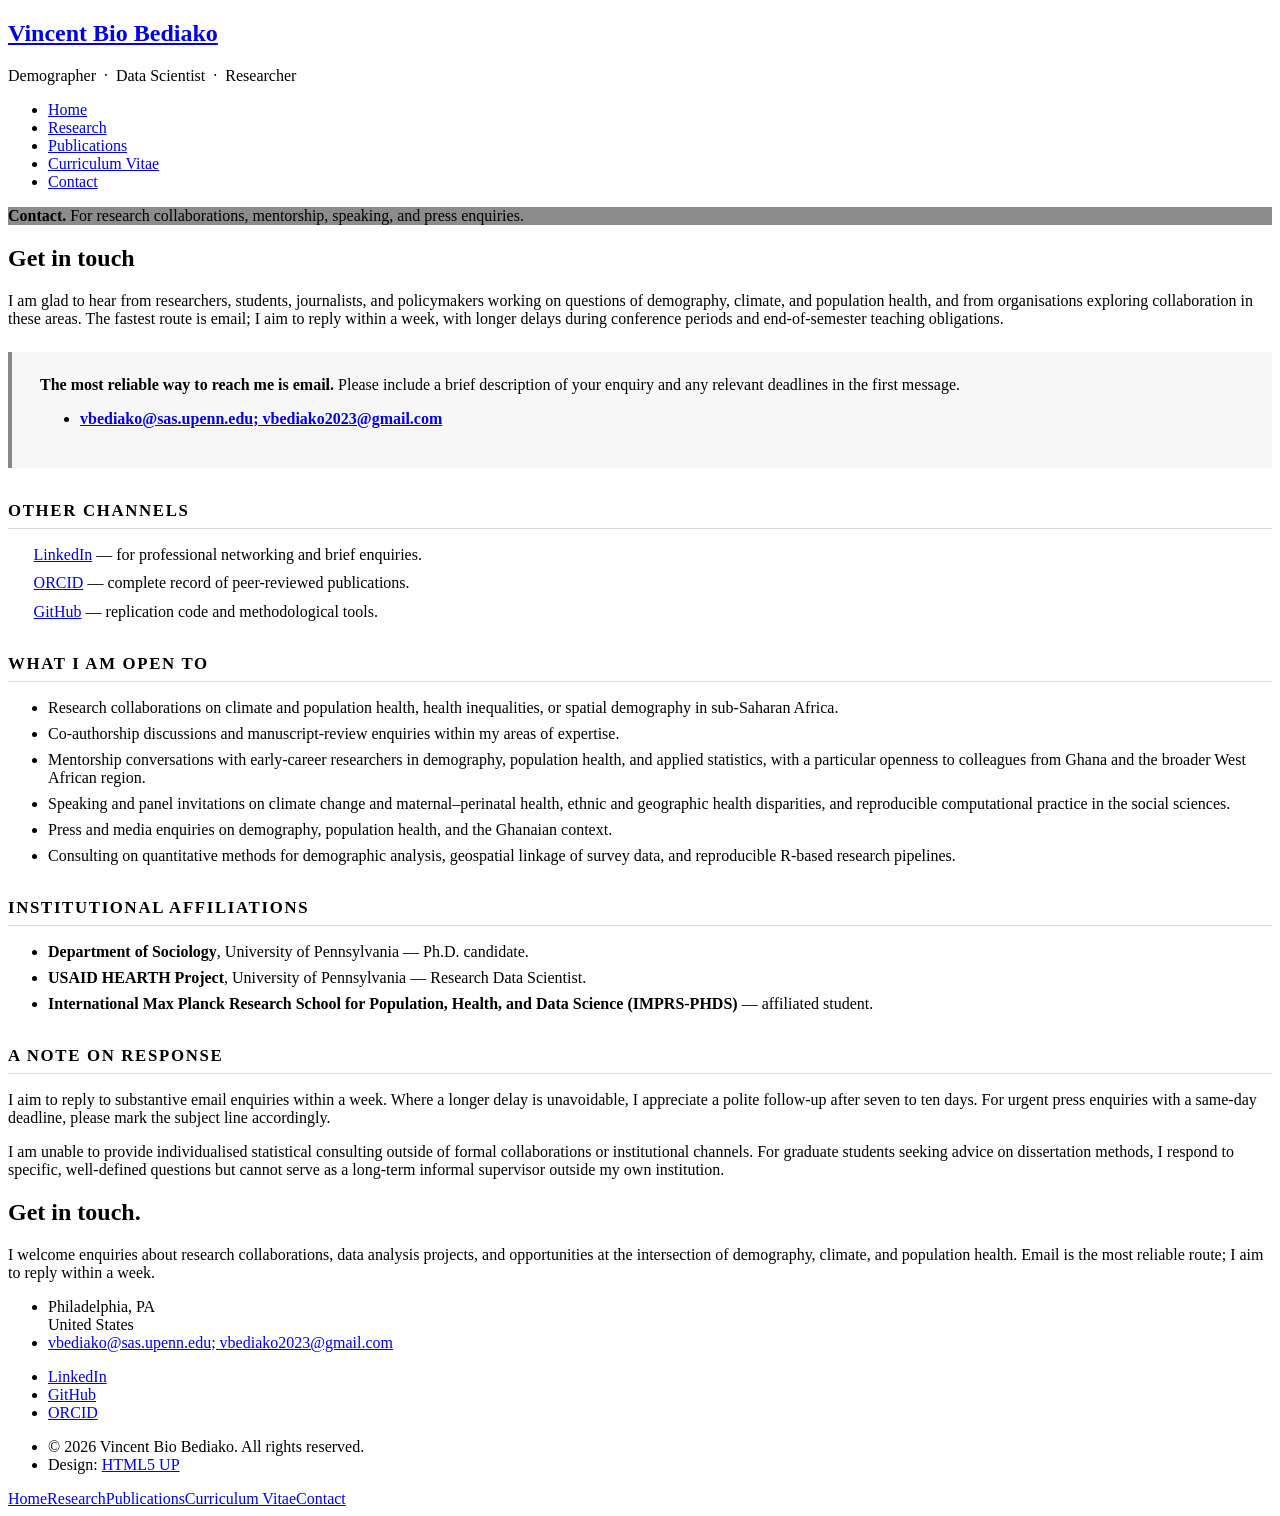
==== contact.html @ 7bfd43da "Initial commit" ====
<!DOCTYPE HTML>
<!--
	Personal academic site of Vincent Bio Bediako — Contact page.
	Adapted from "Strongly Typed" by HTML5 UP (https://html5up.net)
	Template released under the CC Attribution 3.0 license; attribution preserved in footer.
-->
<html lang="en">
	<head>
		<title>Contact &middot; Vincent Bio Bediako</title>
		<meta charset="utf-8" />
		<meta name="viewport" content="width=device-width, initial-scale=1, user-scalable=no" />
		<meta name="description" content="Contact information for Vincent Bio Bediako, demographer and data scientist at the University of Pennsylvania." />
		<link rel="stylesheet" href="assets/css/main.css" />
		<style>
			/* Fix for banner image path and text legibility */
			#banner {
				background-image: linear-gradient(rgba(0,0,0,0.45), rgba(0,0,0,0.45)), url("images/banner.jpg") !important;
				background-size: cover !important;
				background-position: center center !important;
			}
			/* Contact page refinements — kept inline to avoid editing template CSS */
			.contact h3 {
				margin-top: 2em;
				border-bottom: solid 1px rgba(0,0,0,0.15);
				padding-bottom: 0.4em;
				text-transform: uppercase;
				letter-spacing: 0.1em;
				font-size: 1.05em;
			}
			.contact .primary-contact {
				background: rgba(0,0,0,0.03);
				border-left: solid 4px #888;
				padding: 1.5em 1.75em;
				margin: 1.5em 0;
			}
			.contact .primary-contact p {
				margin: 0 0 1em 0;
			}
			.contact .channels {
				list-style: none;
				padding-left: 0;
				margin-top: 0.5em;
			}
			.contact .channels li {
				margin-bottom: 0.65em;
				padding-left: 1.6em;
				position: relative;
			}
			.contact .channels li i {
				position: absolute;
				left: 0;
				top: 0.2em;
				width: 1.2em;
				color: #555;
			}
			.contact .what-im-open-to li,
			.contact .affiliations li {
				margin-bottom: 0.5em;
			}
		</style>
	</head>
	<body class="is-preload">
		<div id="page-wrapper">

			<!-- Header -->
				<section id="header">
					<div class="container">

						<!-- Logo -->
							<h1 id="logo"><a href="index.html">Vincent Bio Bediako</a></h1>
							<p>Demographer &nbsp;&middot;&nbsp; Data Scientist &nbsp;&middot;&nbsp; Researcher</p>

						<!-- Nav -->
							<nav id="nav">
								<ul>
									<li><a class="icon solid fa-home" href="index.html"><span>Home</span></a></li>
									<li><a class="icon solid fa-flask" href="research.html"><span>Research</span></a></li>
									<li><a class="icon solid fa-book" href="publications.html"><span>Publications</span></a></li>
									<li><a class="icon solid fa-file" href="cv.html"><span>Curriculum Vitae</span></a></li>
									<li class="current_page_item"><a class="icon solid fa-envelope" href="contact.html"><span>Contact</span></a></li>
								</ul>
							</nav>

					</div>
				</section>

			<!-- Banner -->
				<section id="banner">
					<div class="container">
						<p><strong>Contact.</strong> For research collaborations, mentorship, speaking, and press enquiries.</p>
					</div>
				</section>

			<!-- Main: contact content -->
				<section id="main">
					<div class="container">
						<div id="content">

							<article class="box post contact">

								<header>
									<h2>Get in touch</h2>
								</header>

								<p>I am glad to hear from researchers, students, journalists, and policymakers working on questions of demography, climate, and population health, and from organisations exploring collaboration in these areas. The fastest route is email; I aim to reply within a week, with longer delays during conference periods and end-of-semester teaching obligations.</p>

								<!-- Primary contact -->
								<div class="primary-contact">
									<p><strong>The most reliable way to reach me is email.</strong> Please include a brief description of your enquiry and any relevant deadlines in the first message.</p>
									<ul class="actions">
										<li><a href="mailto:vbediako@sas.upenn.edu, vbediako2023@gmail.com" class="button icon solid fa-envelope"><strong>vbediako@sas.upenn.edu; vbediako2023@gmail.com</strong></a></li>
									</ul>
								</div>

								<!-- Other channels -->
								<h3 id="channels">Other channels</h3>

								<ul class="channels">
									<li><i class="icon brands fa-linkedin"></i> <a href="https://www.linkedin.com/in/vincent-bio-bediako/">LinkedIn</a> &mdash; for professional networking and brief enquiries.</li>
									<li><i class="icon brands fa-orcid"></i> <a href="https://orcid.org/0000-0002-6957-3216">ORCID</a> &mdash; complete record of peer-reviewed publications.</li>
									<li><i class="icon brands fa-github"></i> <a href="https://github.com/VinceBed">GitHub</a> &mdash; replication code and methodological tools.</li>
								</ul>

								<!-- What I'm open to -->
								<h3 id="what-im-open-to">What I am open to</h3>

								<ul class="what-im-open-to">
									<li>Research collaborations on climate and population health, health inequalities, or spatial demography in sub-Saharan Africa.</li>
									<li>Co-authorship discussions and manuscript-review enquiries within my areas of expertise.</li>
									<li>Mentorship conversations with early-career researchers in demography, population health, and applied statistics, with a particular openness to colleagues from Ghana and the broader West African region.</li>
									<li>Speaking and panel invitations on climate change and maternal&ndash;perinatal health, ethnic and geographic health disparities, and reproducible computational practice in the social sciences.</li>
									<li>Press and media enquiries on demography, population health, and the Ghanaian context.</li>
									<li>Consulting on quantitative methods for demographic analysis, geospatial linkage of survey data, and reproducible R-based research pipelines.</li>
								</ul>

								<!-- Affiliations -->
								<h3 id="affiliations">Institutional affiliations</h3>

								<ul class="affiliations">
									<li><strong>Department of Sociology</strong>, University of Pennsylvania &mdash; Ph.D. candidate.</li>
									<li><strong>USAID HEARTH Project</strong>, University of Pennsylvania &mdash; Research Data Scientist.</li>
									<li><strong>International Max Planck Research School for Population, Health, and Data Science (IMPRS-PHDS)</strong> &mdash; affiliated student.</li>
								</ul>

								<!-- A note on response -->
								<h3 id="response">A note on response</h3>

								<p>I aim to reply to substantive email enquiries within a week. Where a longer delay is unavoidable, I appreciate a polite follow-up after seven to ten days. For urgent press enquiries with a same-day deadline, please mark the subject line accordingly.</p>

								<p>I am unable to provide individualised statistical consulting outside of formal collaborations or institutional channels. For graduate students seeking advice on dissertation methods, I respond to specific, well-defined questions but cannot serve as a long-term informal supervisor outside my own institution.</p>

							</article>

						</div>
					</div>
				</section>

			<!-- Footer -->
				<section id="footer">
					<div class="container">
						<header>
							<h2>Get in <strong>touch</strong>.</h2>
						</header>
						<div class="row">
							<div class="col-6 col-12-medium">
								<section>
									<p>I welcome enquiries about research collaborations, data analysis projects, and opportunities at the intersection of demography, climate, and population health. Email is the most reliable route; I aim to reply within a week.</p>
								</section>
							</div>
							<div class="col-6 col-12-medium">
								<section>
									<div class="row">
										<div class="col-6 col-12-small">
											<ul class="icons">
												<li class="icon solid fa-home">
													Philadelphia, PA<br />
													United States
												</li>
												<li class="icon solid fa-envelope">
													<a href="mailto:vbediako@sas.upenn.edu, vbediako2023@gmail.com">vbediako@sas.upenn.edu; vbediako2023@gmail.com</a>
												</li>
											</ul>
										</div>
										<div class="col-6 col-12-small">
											<ul class="icons">
												<li class="icon brands fa-linkedin">
													<a href="https://www.linkedin.com/in/vincent-bio-bediako/">LinkedIn</a>
												</li>
												<li class="icon brands fa-github">
													<a href="https://github.com/VinceBed">GitHub</a>
												</li>
												<li class="icon brands fa-orcid">
													<a href="https://orcid.org/0000-0002-6957-3216">ORCID</a>
												</li>
											</ul>
										</div>
									</div>
								</section>
							</div>
						</div>
					</div>
					<div id="copyright" class="container">
						<ul class="links">
							<li>&copy; 2026 Vincent Bio Bediako. All rights reserved.</li>
							<li>Design: <a href="http://html5up.net">HTML5 UP</a></li>
						</ul>
					</div>
				</section>

		</div>

		<!-- Scripts -->
			<script src="assets/js/jquery.min.js"></script>
			<script src="assets/js/jquery.dropotron.min.js"></script>
			<script src="assets/js/browser.min.js"></script>
			<script src="assets/js/breakpoints.min.js"></script>
			<script src="assets/js/util.js"></script>
			<script src="assets/js/main.js"></script>

	</body>
</html>
---- assets/css/main.css ----
@import url("fontawesome-all.min.css");
@import url("https://fonts.googleapis.com/css?family=Source+Sans+Pro:300,400,600|Arvo:700");

/*
	Strongly Typed by HTML5 UP
	html5up.net | @ajlkn
	Free for personal and commercial use under the CCA 3.0 license (html5up.net/license)
*/

html, body, div, span, applet, object,
iframe, h1, h2, h3, h4, h5, h6, p, blockquote,
pre, a, abbr, acronym, address, big, cite,
code, del, dfn, em, img, ins, kbd, q, s, samp,
small, strike, strong, sub, sup, tt, var, b,
u, i, center, dl, dt, dd, ol, ul, li, fieldset,
form, label, legend, table, caption, tbody,
tfoot, thead, tr, th, td, article, aside,
canvas, details, embed, figure, figcaption,
footer, header, hgroup, menu, nav, output, ruby,
section, summary, time, mark, audio, video {
	margin: 0;
	padding: 0;
	border: 0;
	font-size: 100%;
	font: inherit;
	vertical-align: baseline;}

article, aside, details, figcaption, figure,
footer, header, hgroup, menu, nav, section {
	display: block;}

body {
	line-height: 1;
}

ol, ul {
	list-style: none;
}

blockquote, q {
	quotes: none;
}

	blockquote:before, blockquote:after, q:before, q:after {
		content: '';
		content: none;
	}

table {
	border-collapse: collapse;
	border-spacing: 0;
}

body {
	-webkit-text-size-adjust: none;
}

mark {
	background-color: transparent;
	color: inherit;
}

input::-moz-focus-inner {
	border: 0;
	padding: 0;
}

input, select, textarea {
	-moz-appearance: none;
	-webkit-appearance: none;
	-ms-appearance: none;
	appearance: none;
}

/* Basic */

	html {
		box-sizing: border-box;
	}

	*, *:before, *:after {
		box-sizing: inherit;
	}

	body {
		background: #f0f0f0;
	}

		body.is-preload *, body.is-preload *:before, body.is-preload *:after {
			-moz-animation: none !important;
			-webkit-animation: none !important;
			-ms-animation: none !important;
			animation: none !important;
			-moz-transition: none !important;
			-webkit-transition: none !important;
			-ms-transition: none !important;
			transition: none !important;
		}

	body, input, textarea, select {
		font-family: 'Source Sans Pro';
		font-weight: 300;
		color: #777;
		line-height: 1.65em;
		font-size: 15pt;
	}

	h1, h2, h3, h4, h5, h6 {
		font-weight: 600;
		text-transform: uppercase;
		color: #888;
	}

	h1 a, h2 a, h3 a, h4 a, h5 a, h6 a {
		color: inherit;
		text-decoration: none;
		border: 0;
	}

	h2 {
		font-size: 1.65em;
		font-weight: 400;
		letter-spacing: 4px;
		margin: 0 0 1.5em 0;
		line-height: 1.75em;
	}

	h3 {
		font-size: 1em;
		letter-spacing: 2px;
		margin: 0 0 1.25em 0;
	}

	a {
		-moz-transition: color 0.25s ease-in-out, border-bottom-color 0.25s ease-in-out;
		-webkit-transition: color 0.25s ease-in-out, border-bottom-color 0.25s ease-in-out;
		-ms-transition: color 0.25s ease-in-out, border-bottom-color 0.25s ease-in-out;
		transition: color 0.25s ease-in-out, border-bottom-color 0.25s ease-in-out;
		color: #666;
		text-decoration: none;
		border-bottom: solid 1px #ddd;
	}

		a strong {
			-moz-transition: color 0.25s ease-in-out, border-bottom-color 0.25s ease-in-out;
			-webkit-transition: color 0.25s ease-in-out, border-bottom-color 0.25s ease-in-out;
			-ms-transition: color 0.25s ease-in-out, border-bottom-color 0.25s ease-in-out;
			transition: color 0.25s ease-in-out, border-bottom-color 0.25s ease-in-out;
		}

		a:hover {
			color: #ed786a;
			border-bottom-color: rgba(255, 255, 255, 0);
		}

			a:hover strong {
				color: #ed786a;
			}

	strong, b {
		font-weight: 600;
		color: #666;
	}

	em, i {
		font-style: italic;
	}

	sub {
		position: relative;
		top: 0.5em;
		font-size: 0.8em;
	}

	sup {
		position: relative;
		top: -0.5em;
		font-size: 0.8em;
	}

	hr {
		border: 0;
		border-top: solid 1px #ddd;
	}

	blockquote {
		border-left: solid 0.5em #ddd;
		padding: 1em 0 1em 2em;
		font-style: italic;
	}

	p {
		text-align: justify;
		margin-bottom: 2em;
	}

	ul, ol, dl, table, blockquote {
		margin-bottom: 2em;
	}

	br.clear {
		clear: both;
	}

/* Container */

	.container {
		margin: 0 auto;
		max-width: 100%;
		width: 70em;
	}

		@media screen and (max-width: 1680px) {

			.container {
				width: 68em;
			}

		}

		@media screen and (max-width: 1280px) {

			.container {
				width: calc(100% - 80px);
			}

		}

		@media screen and (max-width: 980px) {

			.container {
				width: calc(100% - 100px);
			}

		}

		@media screen and (max-width: 736px) {

			.container {
				width: calc(100% - 40px);
			}

		}

/* Row */

	.row {
		display: flex;
		flex-wrap: wrap;
		box-sizing: border-box;
		align-items: stretch;
	}

		.row > * {
			box-sizing: border-box;
		}

		.row.gtr-uniform > * > :last-child {
			margin-bottom: 0;
		}

		.row.aln-left {
			justify-content: flex-start;
		}

		.row.aln-center {
			justify-content: center;
		}

		.row.aln-right {
			justify-content: flex-end;
		}

		.row.aln-top {
			align-items: flex-start;
		}

		.row.aln-middle {
			align-items: center;
		}

		.row.aln-bottom {
			align-items: flex-end;
		}

		.row > .imp {
			order: -1;
		}

		.row > .col-1 {
			width: 8.33333%;
		}

		.row > .off-1 {
			margin-left: 8.33333%;
		}

		.row > .col-2 {
			width: 16.66667%;
		}

		.row > .off-2 {
			margin-left: 16.66667%;
		}

		.row > .col-3 {
			width: 25%;
		}

		.row > .off-3 {
			margin-left: 25%;
		}

		.row > .col-4 {
			width: 33.33333%;
		}

		.row > .off-4 {
			margin-left: 33.33333%;
		}

		.row > .col-5 {
			width: 41.66667%;
		}

		.row > .off-5 {
			margin-left: 41.66667%;
		}

		.row > .col-6 {
			width: 50%;
		}

		.row > .off-6 {
			margin-left: 50%;
		}

		.row > .col-7 {
			width: 58.33333%;
		}

		.row > .off-7 {
			margin-left: 58.33333%;
		}

		.row > .col-8 {
			width: 66.66667%;
		}

		.row > .off-8 {
			margin-left: 66.66667%;
		}

		.row > .col-9 {
			width: 75%;
		}

		.row > .off-9 {
			margin-left: 75%;
		}

		.row > .col-10 {
			width: 83.33333%;
		}

		.row > .off-10 {
			margin-left: 83.33333%;
		}

		.row > .col-11 {
			width: 91.66667%;
		}

		.row > .off-11 {
			margin-left: 91.66667%;
		}

		.row > .col-12 {
			width: 100%;
		}

		.row > .off-12 {
			margin-left: 100%;
		}

		.row.gtr-0 {
			margin-top: 0px;
			margin-left: 0px;
		}

			.row.gtr-0 > * {
				padding: 0px 0 0 0px;
			}

			.row.gtr-0.gtr-uniform {
				margin-top: 0px;
			}

				.row.gtr-0.gtr-uniform > * {
					padding-top: 0px;
				}

		.row.gtr-25 {
			margin-top: -12.5px;
			margin-left: -12.5px;
		}

			.row.gtr-25 > * {
				padding: 12.5px 0 0 12.5px;
			}

			.row.gtr-25.gtr-uniform {
				margin-top: -12.5px;
			}

				.row.gtr-25.gtr-uniform > * {
					padding-top: 12.5px;
				}

		.row.gtr-50 {
			margin-top: -25px;
			margin-left: -25px;
		}

			.row.gtr-50 > * {
				padding: 25px 0 0 25px;
			}

			.row.gtr-50.gtr-uniform {
				margin-top: -25px;
			}

				.row.gtr-50.gtr-uniform > * {
					padding-top: 25px;
				}

		.row {
			margin-top: -50px;
			margin-left: -50px;
		}

			.row > * {
				padding: 50px 0 0 50px;
			}

			.row.gtr-uniform {
				margin-top: -50px;
			}

				.row.gtr-uniform > * {
					padding-top: 50px;
				}

		.row.gtr-150 {
			margin-top: -75px;
			margin-left: -75px;
		}

			.row.gtr-150 > * {
				padding: 75px 0 0 75px;
			}

			.row.gtr-150.gtr-uniform {
				margin-top: -75px;
			}

				.row.gtr-150.gtr-uniform > * {
					padding-top: 75px;
				}

		.row.gtr-200 {
			margin-top: -100px;
			margin-left: -100px;
		}

			.row.gtr-200 > * {
				padding: 100px 0 0 100px;
			}

			.row.gtr-200.gtr-uniform {
				margin-top: -100px;
			}

				.row.gtr-200.gtr-uniform > * {
					padding-top: 100px;
				}

		@media screen and (max-width: 1680px) {

			.row {
				display: flex;
				flex-wrap: wrap;
				box-sizing: border-box;
				align-items: stretch;
			}

				.row > * {
					box-sizing: border-box;
				}

				.row.gtr-uniform > * > :last-child {
					margin-bottom: 0;
				}

				.row.aln-left {
					justify-content: flex-start;
				}

				.row.aln-center {
					justify-content: center;
				}

				.row.aln-right {
					justify-content: flex-end;
				}

				.row.aln-top {
					align-items: flex-start;
				}

				.row.aln-middle {
					align-items: center;
				}

				.row.aln-bottom {
					align-items: flex-end;
				}

				.row > .imp-xlarge {
					order: -1;
				}

				.row > .col-1-xlarge {
					width: 8.33333%;
				}

				.row > .off-1-xlarge {
					margin-left: 8.33333%;
				}

				.row > .col-2-xlarge {
					width: 16.66667%;
				}

				.row > .off-2-xlarge {
					margin-left: 16.66667%;
				}

				.row > .col-3-xlarge {
					width: 25%;
				}

				.row > .off-3-xlarge {
					margin-left: 25%;
				}

				.row > .col-4-xlarge {
					width: 33.33333%;
				}

				.row > .off-4-xlarge {
					margin-left: 33.33333%;
				}

				.row > .col-5-xlarge {
					width: 41.66667%;
				}

				.row > .off-5-xlarge {
					margin-left: 41.66667%;
				}

				.row > .col-6-xlarge {
					width: 50%;
				}

				.row > .off-6-xlarge {
					margin-left: 50%;
				}

				.row > .col-7-xlarge {
					width: 58.33333%;
				}

				.row > .off-7-xlarge {
					margin-left: 58.33333%;
				}

				.row > .col-8-xlarge {
					width: 66.66667%;
				}

				.row > .off-8-xlarge {
					margin-left: 66.66667%;
				}

				.row > .col-9-xlarge {
					width: 75%;
				}

				.row > .off-9-xlarge {
					margin-left: 75%;
				}

				.row > .col-10-xlarge {
					width: 83.33333%;
				}

				.row > .off-10-xlarge {
					margin-left: 83.33333%;
				}

				.row > .col-11-xlarge {
					width: 91.66667%;
				}

				.row > .off-11-xlarge {
					margin-left: 91.66667%;
				}

				.row > .col-12-xlarge {
					width: 100%;
				}

				.row > .off-12-xlarge {
					margin-left: 100%;
				}

				.row.gtr-0 {
					margin-top: 0px;
					margin-left: 0px;
				}

					.row.gtr-0 > * {
						padding: 0px 0 0 0px;
					}

					.row.gtr-0.gtr-uniform {
						margin-top: 0px;
					}

						.row.gtr-0.gtr-uniform > * {
							padding-top: 0px;
						}

				.row.gtr-25 {
					margin-top: -12.5px;
					margin-left: -12.5px;
				}

					.row.gtr-25 > * {
						padding: 12.5px 0 0 12.5px;
					}

					.row.gtr-25.gtr-uniform {
						margin-top: -12.5px;
					}

						.row.gtr-25.gtr-uniform > * {
							padding-top: 12.5px;
						}

				.row.gtr-50 {
					margin-top: -25px;
					margin-left: -25px;
				}

					.row.gtr-50 > * {
						padding: 25px 0 0 25px;
					}

					.row.gtr-50.gtr-uniform {
						margin-top: -25px;
					}

						.row.gtr-50.gtr-uniform > * {
							padding-top: 25px;
						}

				.row {
					margin-top: -50px;
					margin-left: -50px;
				}

					.row > * {
						padding: 50px 0 0 50px;
					}

					.row.gtr-uniform {
						margin-top: -50px;
					}

						.row.gtr-uniform > * {
							padding-top: 50px;
						}

				.row.gtr-150 {
					margin-top: -75px;
					margin-left: -75px;
				}

					.row.gtr-150 > * {
						padding: 75px 0 0 75px;
					}

					.row.gtr-150.gtr-uniform {
						margin-top: -75px;
					}

						.row.gtr-150.gtr-uniform > * {
							padding-top: 75px;
						}

				.row.gtr-200 {
					margin-top: -100px;
					margin-left: -100px;
				}

					.row.gtr-200 > * {
						padding: 100px 0 0 100px;
					}

					.row.gtr-200.gtr-uniform {
						margin-top: -100px;
					}

						.row.gtr-200.gtr-uniform > * {
							padding-top: 100px;
						}

		}

		@media screen and (max-width: 1280px) {

			.row {
				display: flex;
				flex-wrap: wrap;
				box-sizing: border-box;
				align-items: stretch;
			}

				.row > * {
					box-sizing: border-box;
				}

				.row.gtr-uniform > * > :last-child {
					margin-bottom: 0;
				}

				.row.aln-left {
					justify-content: flex-start;
				}

				.row.aln-center {
					justify-content: center;
				}

				.row.aln-right {
					justify-content: flex-end;
				}

				.row.aln-top {
					align-items: flex-start;
				}

				.row.aln-middle {
					align-items: center;
				}

				.row.aln-bottom {
					align-items: flex-end;
				}

				.row > .imp-large {
					order: -1;
				}

				.row > .col-1-large {
					width: 8.33333%;
				}

				.row > .off-1-large {
					margin-left: 8.33333%;
				}

				.row > .col-2-large {
					width: 16.66667%;
				}

				.row > .off-2-large {
					margin-left: 16.66667%;
				}

				.row > .col-3-large {
					width: 25%;
				}

				.row > .off-3-large {
					margin-left: 25%;
				}

				.row > .col-4-large {
					width: 33.33333%;
				}

				.row > .off-4-large {
					margin-left: 33.33333%;
				}

				.row > .col-5-large {
					width: 41.66667%;
				}

				.row > .off-5-large {
					margin-left: 41.66667%;
				}

				.row > .col-6-large {
					width: 50%;
				}

				.row > .off-6-large {
					margin-left: 50%;
				}

				.row > .col-7-large {
					width: 58.33333%;
				}

				.row > .off-7-large {
					margin-left: 58.33333%;
				}

				.row > .col-8-large {
					width: 66.66667%;
				}

				.row > .off-8-large {
					margin-left: 66.66667%;
				}

				.row > .col-9-large {
					width: 75%;
				}

				.row > .off-9-large {
					margin-left: 75%;
				}

				.row > .col-10-large {
					width: 83.33333%;
				}

				.row > .off-10-large {
					margin-left: 83.33333%;
				}

				.row > .col-11-large {
					width: 91.66667%;
				}

				.row > .off-11-large {
					margin-left: 91.66667%;
				}

				.row > .col-12-large {
					width: 100%;
				}

				.row > .off-12-large {
					margin-left: 100%;
				}

				.row.gtr-0 {
					margin-top: 0px;
					margin-left: 0px;
				}

					.row.gtr-0 > * {
						padding: 0px 0 0 0px;
					}

					.row.gtr-0.gtr-uniform {
						margin-top: 0px;
					}

						.row.gtr-0.gtr-uniform > * {
							padding-top: 0px;
						}

				.row.gtr-25 {
					margin-top: -10px;
					margin-left: -10px;
				}

					.row.gtr-25 > * {
						padding: 10px 0 0 10px;
					}

					.row.gtr-25.gtr-uniform {
						margin-top: -10px;
					}

						.row.gtr-25.gtr-uniform > * {
							padding-top: 10px;
						}

				.row.gtr-50 {
					margin-top: -20px;
					margin-left: -20px;
				}

					.row.gtr-50 > * {
						padding: 20px 0 0 20px;
					}

					.row.gtr-50.gtr-uniform {
						margin-top: -20px;
					}

						.row.gtr-50.gtr-uniform > * {
							padding-top: 20px;
						}

				.row {
					margin-top: -40px;
					margin-left: -40px;
				}

					.row > * {
						padding: 40px 0 0 40px;
					}

					.row.gtr-uniform {
						margin-top: -40px;
					}

						.row.gtr-uniform > * {
							padding-top: 40px;
						}

				.row.gtr-150 {
					margin-top: -60px;
					margin-left: -60px;
				}

					.row.gtr-150 > * {
						padding: 60px 0 0 60px;
					}

					.row.gtr-150.gtr-uniform {
						margin-top: -60px;
					}

						.row.gtr-150.gtr-uniform > * {
							padding-top: 60px;
						}

				.row.gtr-200 {
					margin-top: -80px;
					margin-left: -80px;
				}

					.row.gtr-200 > * {
						padding: 80px 0 0 80px;
					}

					.row.gtr-200.gtr-uniform {
						margin-top: -80px;
					}

						.row.gtr-200.gtr-uniform > * {
							padding-top: 80px;
						}

		}

		@media screen and (max-width: 980px) {

			.row {
				display: flex;
				flex-wrap: wrap;
				box-sizing: border-box;
				align-items: stretch;
			}

				.row > * {
					box-sizing: border-box;
				}

				.row.gtr-uniform > * > :last-child {
					margin-bottom: 0;
				}

				.row.aln-left {
					justify-content: flex-start;
				}

				.row.aln-center {
					justify-content: center;
				}

				.row.aln-right {
					justify-content: flex-end;
				}

				.row.aln-top {
					align-items: flex-start;
				}

				.row.aln-middle {
					align-items: center;
				}

				.row.aln-bottom {
					align-items: flex-end;
				}

				.row > .imp-medium {
					order: -1;
				}

				.row > .col-1-medium {
					width: 8.33333%;
				}

				.row > .off-1-medium {
					margin-left: 8.33333%;
				}

				.row > .col-2-medium {
					width: 16.66667%;
				}

				.row > .off-2-medium {
					margin-left: 16.66667%;
				}

				.row > .col-3-medium {
					width: 25%;
				}

				.row > .off-3-medium {
					margin-left: 25%;
				}

				.row > .col-4-medium {
					width: 33.33333%;
				}

				.row > .off-4-medium {
					margin-left: 33.33333%;
				}

				.row > .col-5-medium {
					width: 41.66667%;
				}

				.row > .off-5-medium {
					margin-left: 41.66667%;
				}

				.row > .col-6-medium {
					width: 50%;
				}

				.row > .off-6-medium {
					margin-left: 50%;
				}

				.row > .col-7-medium {
					width: 58.33333%;
				}

				.row > .off-7-medium {
					margin-left: 58.33333%;
				}

				.row > .col-8-medium {
					width: 66.66667%;
				}

				.row > .off-8-medium {
					margin-left: 66.66667%;
				}

				.row > .col-9-medium {
					width: 75%;
				}

				.row > .off-9-medium {
					margin-left: 75%;
				}

				.row > .col-10-medium {
					width: 83.33333%;
				}

				.row > .off-10-medium {
					margin-left: 83.33333%;
				}

				.row > .col-11-medium {
					width: 91.66667%;
				}

				.row > .off-11-medium {
					margin-left: 91.66667%;
				}

				.row > .col-12-medium {
					width: 100%;
				}

				.row > .off-12-medium {
					margin-left: 100%;
				}

				.row.gtr-0 {
					margin-top: 0px;
					margin-left: 0px;
				}

					.row.gtr-0 > * {
						padding: 0px 0 0 0px;
					}

					.row.gtr-0.gtr-uniform {
						margin-top: 0px;
					}

						.row.gtr-0.gtr-uniform > * {
							padding-top: 0px;
						}

				.row.gtr-25 {
					margin-top: -12.5px;
					margin-left: -12.5px;
				}

					.row.gtr-25 > * {
						padding: 12.5px 0 0 12.5px;
					}

					.row.gtr-25.gtr-uniform {
						margin-top: -12.5px;
					}

						.row.gtr-25.gtr-uniform > * {
							padding-top: 12.5px;
						}

				.row.gtr-50 {
					margin-top: -25px;
					margin-left: -25px;
				}

					.row.gtr-50 > * {
						padding: 25px 0 0 25px;
					}

					.row.gtr-50.gtr-uniform {
						margin-top: -25px;
					}

						.row.gtr-50.gtr-uniform > * {
							padding-top: 25px;
						}

				.row {
					margin-top: -50px;
					margin-left: -50px;
				}

					.row > * {
						padding: 50px 0 0 50px;
					}

					.row.gtr-uniform {
						margin-top: -50px;
					}

						.row.gtr-uniform > * {
							padding-top: 50px;
						}

				.row.gtr-150 {
					margin-top: -75px;
					margin-left: -75px;
				}

					.row.gtr-150 > * {
						padding: 75px 0 0 75px;
					}

					.row.gtr-150.gtr-uniform {
						margin-top: -75px;
					}

						.row.gtr-150.gtr-uniform > * {
							padding-top: 75px;
						}

				.row.gtr-200 {
					margin-top: -100px;
					margin-left: -100px;
				}

					.row.gtr-200 > * {
						padding: 100px 0 0 100px;
					}

					.row.gtr-200.gtr-uniform {
						margin-top: -100px;
					}

						.row.gtr-200.gtr-uniform > * {
							padding-top: 100px;
						}

		}

		@media screen and (max-width: 736px) {

			.row {
				display: flex;
				flex-wrap: wrap;
				box-sizing: border-box;
				align-items: stretch;
			}

				.row > * {
					box-sizing: border-box;
				}

				.row.gtr-uniform > * > :last-child {
					margin-bottom: 0;
				}

				.row.aln-left {
					justify-content: flex-start;
				}

				.row.aln-center {
					justify-content: center;
				}

				.row.aln-right {
					justify-content: flex-end;
				}

				.row.aln-top {
					align-items: flex-start;
				}

				.row.aln-middle {
					align-items: center;
				}

				.row.aln-bottom {
					align-items: flex-end;
				}

				.row > .imp-small {
					order: -1;
				}

				.row > .col-1-small {
					width: 8.33333%;
				}

				.row > .off-1-small {
					margin-left: 8.33333%;
				}

				.row > .col-2-small {
					width: 16.66667%;
				}

				.row > .off-2-small {
					margin-left: 16.66667%;
				}

				.row > .col-3-small {
					width: 25%;
				}

				.row > .off-3-small {
					margin-left: 25%;
				}

				.row > .col-4-small {
					width: 33.33333%;
				}

				.row > .off-4-small {
					margin-left: 33.33333%;
				}

				.row > .col-5-small {
					width: 41.66667%;
				}

				.row > .off-5-small {
					margin-left: 41.66667%;
				}

				.row > .col-6-small {
					width: 50%;
				}

				.row > .off-6-small {
					margin-left: 50%;
				}

				.row > .col-7-small {
					width: 58.33333%;
				}

				.row > .off-7-small {
					margin-left: 58.33333%;
				}

				.row > .col-8-small {
					width: 66.66667%;
				}

				.row > .off-8-small {
					margin-left: 66.66667%;
				}

				.row > .col-9-small {
					width: 75%;
				}

				.row > .off-9-small {
					margin-left: 75%;
				}

				.row > .col-10-small {
					width: 83.33333%;
				}

				.row > .off-10-small {
					margin-left: 83.33333%;
				}

				.row > .col-11-small {
					width: 91.66667%;
				}

				.row > .off-11-small {
					margin-left: 91.66667%;
				}

				.row > .col-12-small {
					width: 100%;
				}

				.row > .off-12-small {
					margin-left: 100%;
				}

				.row.gtr-0 {
					margin-top: 0px;
					margin-left: 0px;
				}

					.row.gtr-0 > * {
						padding: 0px 0 0 0px;
					}

					.row.gtr-0.gtr-uniform {
						margin-top: 0px;
					}

						.row.gtr-0.gtr-uniform > * {
							padding-top: 0px;
						}

				.row.gtr-25 {
					margin-top: -7.5px;
					margin-left: -7.5px;
				}

					.row.gtr-25 > * {
						padding: 7.5px 0 0 7.5px;
					}

					.row.gtr-25.gtr-uniform {
						margin-top: -7.5px;
					}

						.row.gtr-25.gtr-uniform > * {
							padding-top: 7.5px;
						}

				.row.gtr-50 {
					margin-top: -15px;
					margin-left: -15px;
				}

					.row.gtr-50 > * {
						padding: 15px 0 0 15px;
					}

					.row.gtr-50.gtr-uniform {
						margin-top: -15px;
					}

						.row.gtr-50.gtr-uniform > * {
							padding-top: 15px;
						}

				.row {
					margin-top: -30px;
					margin-left: -30px;
				}

					.row > * {
						padding: 30px 0 0 30px;
					}

					.row.gtr-uniform {
						margin-top: -30px;
					}

						.row.gtr-uniform > * {
							padding-top: 30px;
						}

				.row.gtr-150 {
					margin-top: -45px;
					margin-left: -45px;
				}

					.row.gtr-150 > * {
						padding: 45px 0 0 45px;
					}

					.row.gtr-150.gtr-uniform {
						margin-top: -45px;
					}

						.row.gtr-150.gtr-uniform > * {
							padding-top: 45px;
						}

				.row.gtr-200 {
					margin-top: -60px;
					margin-left: -60px;
				}

					.row.gtr-200 > * {
						padding: 60px 0 0 60px;
					}

					.row.gtr-200.gtr-uniform {
						margin-top: -60px;
					}

						.row.gtr-200.gtr-uniform > * {
							padding-top: 60px;
						}

		}

/* Sections/Article */

	section, article {
		margin-bottom: 3em;
	}

	section > :last-child,
	article > :last-child,
	section:last-child,
	article:last-child {
		margin-bottom: 0;
	}

/* Image */

	.image {
		-moz-transition: opacity 0.25s ease-in-out;
		-webkit-transition: opacity 0.25s ease-in-out;
		-ms-transition: opacity 0.25s ease-in-out;
		transition: opacity 0.25s ease-in-out;
		display: inline-block;
		border: solid 6px #ebebeb !important;
	}

		.image:hover {
			opacity: 0.9;
		}

		.image img {
			display: block;
			width: 100%;
		}

		.image.fit {
			display: block;
			width: 100%;
		}

		.image.featured {
			display: block;
			width: 100%;
			margin: 0 0 3.5em 0;
		}

		.image.left {
			float: left;
			margin: 0 1.5em 1.5em 0;
			position: relative;
			top: 0.5em;
		}

		.image.centered {
			display: block;
			margin: 0 0 2em 0;
		}

			.image.centered img {
				margin: 0 auto;
				width: auto;
			}

/* List */

	ul {
		list-style: disc;
		padding-left: 1em;
	}

		ul li {
			padding-left: 0.5em;
			margin: 0.75em 0 0.75em 0;
		}

			ul li:first-child {
				margin-top: 0;
			}

	ol {
		list-style: decimal;
		padding-left: 1em;
	}

		ol li {
			padding-left: 0.5em;
			margin: 0.75em 0 0.75em 0;
		}

			ol li:first-child {
				margin-top: 0;
			}

/* Links */

	ul.links {
		list-style: none;
		padding-left: 0;
	}

		ul.links li {
			display: inline;
			border-left: solid 1px #d0d0d0;
			padding-left: 1em;
			margin: 0 0 0 1em;
		}

			ul.links li:first-child {
				margin-left: 0;
				padding-left: 0;
				border-left: 0;
			}

/* Actions */

	ul.actions {
		margin-top: 2.5em;
		clear: both;
		list-style: none;
		padding-left: 0;
	}

		ul.actions li {
			padding-left: 0;
			display: inline-block;
			margin: 0 0 0 1em;
		}

			ul.actions li:first-child {
				margin-left: 0;
			}

/* Divided */

	ul.divided {
		list-style: none;
		padding-left: 0;
	}

		ul.divided li {
			border-top: solid 2px #e5e5e5;
			padding-left: 0;
			margin: 2.5em 0 0 0;
			padding: 2.5em 0 0 0;
		}

			ul.divided li:first-child {
				border-top: 0;
				margin-top: 0;
				padding-top: 0;
			}

/* Icons */

	ul.icons {
		list-style: none;
		padding-left: 0;
	}

		ul.icons > li {
			position: relative;
			padding: 2em 0 0 3em;
			margin: 0;
		}

			ul.icons > li:before {
				position: absolute;
				left: 0;
				top: 2.6em;
				display: block;
				font-size: 0.8em;
				background: #878787;
				color: #e4e4e4;
				width: 2em;
				height: 2em;
				border-radius: 2em;
				line-height: 2em;
				text-align: center;
				box-shadow: 0.125em 0.175em 0 0 rgba(0, 0, 0, 0.125);
			}

			ul.icons > li:first-child {
				padding-top: 0;
			}

				ul.icons > li:first-child:before {
					top: 0;
				}

/* Form */

	form label {
		font-weight: 600;
		text-transform: uppercase;
		color: #888;
		display: block;
		margin: 0 0 1em 0;
	}

	form input[type="text"],
	form input[type="email"],
	form input[type="password"],
	form select,
	form textarea {
		-moz-transition: background-color 0.25s ease-in-out;
		-webkit-transition: background-color 0.25s ease-in-out;
		-ms-transition: background-color 0.25s ease-in-out;
		transition: background-color 0.25s ease-in-out;
		-webkit-appearance: none;
		display: block;
		border: 0;
		background: #e8e8e8;
		width: 100%;
		box-shadow: inset 2px 2px 0px 0px rgba(0, 0, 0, 0.1);
		border-radius: 4px;
		line-height: 1.25em;
		padding: 0.75em 1em 0.75em 1em;
	}

		form input[type="text"]:focus,
		form input[type="email"]:focus,
		form input[type="password"]:focus,
		form select:focus,
		form textarea:focus {
			background: #f0f0f0;
		}

	form textarea {
		min-height: 11em;
	}

	form ::-webkit-input-placeholder {
		color: #555 !important;
		line-height: 1.35em;
	}

	form :-moz-placeholder {
		color: #555 !important;
	}

	form ::-moz-placeholder {
		color: #555 !important;
	}

	form :-ms-input-placeholder {
		color: #555 !important;
	}

	form ::-moz-focus-inner {
		border: 0;
	}

/* Table */

	table {
		width: 100%;
	}

		table tbody tr {
			border-top: solid 1px #E5E5E5;
		}

			table tbody tr:first-child {
				border-top: 0;
			}

		table td {
			padding: 0.75em 1em 0.75em 1em;
		}

		table th {
			text-align: left;
			font-weight: bold;
			padding: 0.75em 1em 0.75em 1em;
		}

		table thead {
			background: #878787;
			color: #fff;
			font-weight: 400;
			text-transform: uppercase;
			border: 0;
			box-shadow: 0.125em 0.175em 0 0 rgba(0, 0, 0, 0.125);
			font-size: 0.85em;
			letter-spacing: 2px;
		}

		table tfoot {
			background: #F0F0F0;
			border-top: solid 2px #E5E5E5;
		}

/* Button */

	input[type="button"],
	input[type="submit"],
	input[type="reset"],
	button,
	.button {
		-moz-transition: all 0.25s ease-in-out;
		-webkit-transition: all 0.25s ease-in-out;
		-ms-transition: all 0.25s ease-in-out;
		transition: all 0.25s ease-in-out;
		-webkit-appearance: none;
		position: relative;
		display: inline-block;
		background: #ed786a;
		color: #fff !important;
		text-transform: uppercase;
		border-radius: 4px;
		border: 0;
		outline: 0;
		font-size: 1em;
		box-shadow: 0.125em 0.175em 0 0 rgba(0, 0, 0, 0.125);
		font-weight: 600;
		text-align: center;
		font-size: 0.85em;
		letter-spacing: 2px;
		padding: 0.85em 2.75em 0.85em 2.75em;
	}

		input[type="button"].icon:before,
		input[type="submit"].icon:before,
		input[type="reset"].icon:before,
		button.icon:before,
		.button.icon:before {
			position: relative;
			padding-right: 0.75em;
			opacity: 0.5;
			top: 0.05em;
		}

		input[type="button"]:hover,
		input[type="submit"]:hover,
		input[type="reset"]:hover,
		button:hover,
		.button:hover {
			background: #fd887a;
		}

		input[type="button"]:active,
		input[type="submit"]:active,
		input[type="reset"]:active,
		button:active,
		.button:active {
			background: #ed786a;
		}

		input[type="button"].alt,
		input[type="submit"].alt,
		input[type="reset"].alt,
		button.alt,
		.button.alt {
			background: #878787;
		}

			input[type="button"].alt:hover,
			input[type="submit"].alt:hover,
			input[type="reset"].alt:hover,
			button.alt:hover,
			.button.alt:hover {
				background: #979797;
			}

			input[type="button"].alt:active,
			input[type="submit"].alt:active,
			input[type="reset"].alt:active,
			button.alt:active,
			.button.alt:active {
				background: #878787;
			}

/* Box */

	.no-sidebar .box.post > header {
		text-align: center;
	}

	.box.excerpt .date {
		background: #878787;
		color: #fff;
		font-weight: 400;
		text-transform: uppercase;
		border-radius: 4px;
		border: 0;
		box-shadow: 0.125em 0.175em 0 0 rgba(0, 0, 0, 0.125);
		display: inline-block;
		font-size: 0.85em;
		letter-spacing: 2px;
		padding: 0.25em 1em 0.25em 1em;
		margin: 0 0 2.5em 0;
	}

/* Icons */

	.icon {
		text-decoration: none;
		position: relative;
		text-decoration: none;
	}

		.icon:before {
			-moz-osx-font-smoothing: grayscale;
			-webkit-font-smoothing: antialiased;
			display: inline-block;
			font-style: normal;
			font-variant: normal;
			text-rendering: auto;
			line-height: 1;
			text-transform: none !important;
			font-family: 'Font Awesome 5 Free';
			font-weight: 400;
		}

		.icon:before {
			line-height: inherit;
		}

		.icon > .label {
			display: none;
		}

		.icon.solid:before {
			font-weight: 900;
		}

		.icon.brands:before {
			font-family: 'Font Awesome 5 Brands';
		}

/* Page Wrapper */

	#page-wrapper > section {
		margin-bottom: 0;
	}

/* Header */

	#header {
		position: relative;
		position: relative;
		background: #fff;
		text-align: center;
	}

		#header > .container {
			padding: 14em 0 7em 0;
			border-bottom: solid 2px #e5e5e5;
			box-shadow: inset 0px -8px 0px 0px #fff, inset 0px -10px 0px 0px #e5e5e5;
		}

		#header h1 {
			font-family: 'Arvo';
			font-weight: 700;
			color: #ed786a;
			text-shadow: 0.05em 0.075em 0 rgba(0, 0, 0, 0.1);
			font-size: 3em;
			letter-spacing: 13px;
		}

			#header h1 a {
				border: 0;
			}

		#header p {
			text-transform: uppercase;
			font-weight: 400;
			color: #888;
			margin: 2.5em 0 0 0;
			font-size: 0.85em;
			letter-spacing: 3px;
			text-align: center;
		}

/* Nav */

	#nav {
		position: absolute;
		top: 3em;
		left: 0;
		width: 100%;
		cursor: default;
	}

		#nav > ul > li {
			display: inline-block;
			padding-right: 2em;
		}

			#nav > ul > li:last-child {
				padding-right: 0;
			}

			#nav > ul > li > a {
				border: 0;
				text-decoration: none;
				text-transform: uppercase;
				font-weight: 400;
				color: #777;
				outline: 0;
				display: block;
			}

				#nav > ul > li > a:before {
					display: inline-block;
					background: #878787;
					color: #e4e4e4;
					width: 2.25em;
					font-size: 0.8em;
					height: 2.25em;
					border-radius: 2.25em;
					line-height: 2.1em;
					text-align: center;
					box-shadow: 0.125em 0.175em 0 0 rgba(0, 0, 0, 0.125);
					margin-right: 0.75em;
					-moz-transition: color 0.25s ease-in-out, background 0.25s ease-in-out;
					-webkit-transition: color 0.25s ease-in-out, background 0.25s ease-in-out;
					-o-transition: color 0.25s ease-in-out, background 0.25s ease-in-out;
					-ms-transition: color 0.25s ease-in-out, background 0.25s ease-in-out;
					transition: color 0.25s ease-in-out, background 0.25s ease-in-out;
				}

				#nav > ul > li > a > span {
					-moz-transition: color 0.25s ease-in-out;
					-webkit-transition: color 0.25s ease-in-out;
					-o-transition: color 0.25s ease-in-out;
					-ms-transition: color 0.25s ease-in-out;
					transition: color 0.25s ease-in-out;
					font-size: 0.85em;
					letter-spacing: 3px;
				}

			#nav > ul > li > ul {
				display: none;
			}

			#nav > ul > li.active > a:before,
			#nav > ul > li:hover > a:before {
				background: #ED786A;
				color: #fff;
			}

			#nav > ul > li.active > a > span,
			#nav > ul > li:hover > a > span {
				color: #ED786A;
			}

	.dropotron {
		text-align: left;
		border: solid 1px #e5e5e5;
		border-radius: 4px;
		background: #fff;
		background: rgba(255, 255, 255, 0.965);
		box-shadow: 0px 2px 2px 0px rgba(0, 0, 0, 0.1);
		padding: 0.75em 0 0.5em 0;
		min-width: 12em;
		margin-top: calc(-0.5em + 1px);
		margin-left: -2px;
		list-style: none;
	}

		.dropotron.level-0 {
			margin-top: 1.5em;
			margin-left: -1em;
		}

			.dropotron.level-0:after {
				content: '';
				display: block;
				position: absolute;
				left: 1.25em;
				top: calc(-0.75em + 1px);
				border-left: solid 0.75em rgba(255, 255, 255, 0);
				border-right: solid 0.75em rgba(255, 255, 255, 0);
				border-bottom: solid 0.75em #fff;
			}

			.dropotron.level-0:before {
				content: '';
				display: block;
				position: absolute;
				left: 1.25em;
				top: -0.75em;
				border-left: solid 0.75em rgba(255, 255, 255, 0);
				border-right: solid 0.75em rgba(255, 255, 255, 0);
				border-bottom: solid 0.75em #ccc;
			}

		.dropotron span, .dropotron a {
			display: block;
			padding: 0.3em 1em 0.3em 1em;
			border: 0;
			border-top: solid 1px #f0f0f0;
			outline: 0;
		}

		.dropotron li {
			padding-left: 0;
			margin: 0;
		}

			.dropotron li:first-child > span, .dropotron li:first-child > a {
				border-top: 0;
				padding-top: 0;
			}

			.dropotron li:hover > span, .dropotron li:hover > a {
				-moz-transition: color 0.25s ease-in-out, border-bottom-color 0.25s ease-in-out;
				-webkit-transition: color 0.25s ease-in-out, border-bottom-color 0.25s ease-in-out;
				-ms-transition: color 0.25s ease-in-out, border-bottom-color 0.25s ease-in-out;
				transition: color 0.25s ease-in-out, border-bottom-color 0.25s ease-in-out;
				color: #ed786a;
			}

/* Features */

	#features {
		position: relative;
		overflow: hidden;
		background: #fff;
		text-align: center;
		padding: 6em 0;
	}

		#features p {
			text-align: center;
		}

		#features ul.actions {
			margin-top: 1.25em;
		}

/* Banner */

	#banner {
		position: relative;
		overflow: hidden;
		background: #fff;
		color: #fff;
		text-align: center;
		border-top: solid 2px #e5e5e5;
		border-bottom: solid 2px #e5e5e5;
		box-shadow: inset 0px -8px 0px 0px #fff, inset 0px 8px 0px 0px #fff;
		position: relative;
		text-transform: uppercase;
		background: url("../../images/banner.jpg");
		background-size: cover;
		padding: 10em 0;
	}

		#banner p {
			font-weight: 400;
			font-size: 2em;
			line-height: 1.5em;
			letter-spacing: 4px;
			text-align: center;
			margin: 0;
		}

		#banner strong {
			color: inherit;
		}

		#banner > .container {
			position: relative;
		}

			#banner > .container:before, #banner > .container:after {
				content: '';
				display: block;
				position: absolute;
				top: 50%;
				width: 35px;
				height: 141px;
				margin-top: -70px;
				background: url("images/bracket.svg");
				opacity: 0.15;
			}

			#banner > .container:before {
				left: 0;
			}

			#banner > .container:after {
				-moz-transform: scaleX(-1);
				-webkit-transform: scaleX(-1);
				-ms-transform: scaleX(-1);
				transform: scaleX(-1);
				right: 0;
			}

/* Main */

	#main {
		position: relative;
		overflow: hidden;
		background: #fff;
		padding: 6em 0;
	}

/* Content */

	#content > section,
	#content > article {
		border-top: solid 2px #e5e5e5;
		box-shadow: inset 0px 8px 0px 0px #fff, inset 0px 10px 0px 0px #e5e5e5;
		margin: 5em 0 0 0;
		padding: 5em 0 0 0;
	}

		#content > section:first-child,
		#content > article:first-child {
			border-top: 0;
			box-shadow: none;
			margin: 0;
			padding: 0;
		}

/* Sidebar */

	#sidebar > section,
	#sidebar > article {
		border-top: solid 2px #e5e5e5;
		box-shadow: inset 0px 8px 0px 0px #fff, inset 0px 10px 0px 0px #e5e5e5;
		margin: 5em 0 0 0;
		padding: 5em 0 0 0;
	}

		#sidebar > section:first-child,
		#sidebar > article:first-child {
			border-top: 0;
			box-shadow: none;
			margin: 0;
			padding: 0;
		}

/* Footer */

	#footer {
		position: relative;
		overflow: hidden;
		border-top: solid 2px #e5e5e5;
		background: #f0f0f0;
		padding: 6em 0 8em 0;
	}

		#footer form input[type="text"],
		#footer form input[type="email"],
		#footer form input[type="password"],
		#footer form select,
		#footer form textarea {
			background: #f7f7f7;
		}

			#footer form input[type="text"]:focus,
			#footer form input[type="email"]:focus,
			#footer form input[type="password"]:focus,
			#footer form select:focus,
			#footer form textarea:focus {
				background: #fff;
			}

		#footer h2 {
			text-align: center;
		}

/* Copyright */

	#copyright {
		border-top: solid 2px #e5e5e5;
		text-align: center;
		margin-top: 6em;
		padding-top: 4em;
	}

/* XLarge */

	@media screen and (max-width: 1680px) {

		/* Basic */

			body, input, textarea, select {
				font-size: 13pt;
			}

	}

/* Large */

	@media screen and (max-width: 1280px) {

		/* Basic */

			body, input, textarea, select {
				font-size: 12pt;
			}

			h2 br, h3 br, h4 br, h5 br, h6 br {
				display: none;
			}

		/* Image */

			.image.left {
				max-width: 50%;
			}

			.image.right {
				max-width: 50%;
			}

		/* Header */

			#header > .container {
				padding: 12em 0 5em 0;
			}

			#header h1 {
				font-size: 2.5em;
			}

		/* Nav */

			#nav > ul > li {
				padding-right: 1.25em;
			}

		/* Features */

			#features {
				padding: 4em 0;
			}

		/* Banner */

			#banner {
				padding: 8em 0;
			}

				#banner > .container {
					padding: 0 4em;
				}

					#banner > .container br {
						display: none;
					}

		/* Main */

			#main {
				padding: 4em 0;
			}

		/* Footer */

			#footer {
				padding: 4em 0;
			}

		/* Copyright */

			#copyright {
				margin-top: 2em;
				padding-top: 2em;
			}

	}

/* Medium */

	#navPanel, #titleBar {
		display: none;
	}

	@media screen and (max-width: 980px) {

		/* Basic */

			html, body {
				overflow-x: hidden;
			}

		/* Header */

			#header > .container {
				padding: 10em 0 7em 0;
			}

		/* Nav */

			#nav {
				display: none;
			}

		/* Nav */

			#page-wrapper {
				-moz-backface-visibility: hidden;
				-webkit-backface-visibility: hidden;
				-ms-backface-visibility: hidden;
				backface-visibility: hidden;
				-moz-transition: -moz-transform 0.5s ease;
				-webkit-transition: -webkit-transform 0.5s ease;
				-ms-transition: -ms-transform 0.5s ease;
				transition: transform 0.5s ease;
				padding-bottom: 1px;
			}

			#titleBar {
				-moz-backface-visibility: hidden;
				-webkit-backface-visibility: hidden;
				-ms-backface-visibility: hidden;
				backface-visibility: hidden;
				-moz-transition: -moz-transform 0.5s ease;
				-webkit-transition: -webkit-transform 0.5s ease;
				-ms-transition: -ms-transform 0.5s ease;
				transition: transform 0.5s ease;
				display: block;
				height: 44px;
				left: 0;
				position: fixed;
				top: 0;
				width: 100%;
				z-index: 10001;
			}

				#titleBar .toggle {
					text-decoration: none;
					position: absolute;
					left: 0;
					top: 0;
					width: 80px;
					height: 60px;
					border: 0;
				}

					#titleBar .toggle:before {
						-moz-osx-font-smoothing: grayscale;
						-webkit-font-smoothing: antialiased;
						display: inline-block;
						font-style: normal;
						font-variant: normal;
						text-rendering: auto;
						line-height: 1;
						text-transform: none !important;
						font-family: 'Font Awesome 5 Free';
						font-weight: 900;
					}

					#titleBar .toggle:before {
						display: inline-block;
						text-decoration: none;
						content: '\f0c9';
						display: block;
						width: 60px;
						height: 40px;
						background: rgba(232, 232, 232, 0.9);
						border-radius: 4px;
						position: absolute;
						left: 5px;
						top: 5px;
						box-shadow: 0.125em 0.125em 0 0 rgba(0, 0, 0, 0.15);
						text-align: center;
						line-height: 40px;
						font-size: 18px;
						color: #aaa;
					}

					#titleBar .toggle:active:before {
						opacity: 0.5;
					}

			#navPanel {
				-moz-backface-visibility: hidden;
				-webkit-backface-visibility: hidden;
				-ms-backface-visibility: hidden;
				backface-visibility: hidden;
				-moz-transform: translateX(-275px);
				-webkit-transform: translateX(-275px);
				-ms-transform: translateX(-275px);
				transform: translateX(-275px);
				-moz-transition: -moz-transform 0.5s ease;
				-webkit-transition: -webkit-transform 0.5s ease;
				-ms-transition: -ms-transform 0.5s ease;
				transition: transform 0.5s ease;
				display: block;
				height: 100%;
				left: 0;
				overflow-y: auto;
				position: fixed;
				top: 0;
				width: 275px;
				z-index: 10002;
				background: #444;
				border-right: solid 2px #3c3c3c;
				font-weight: 400;
				text-transform: uppercase;
				color: #888;
				letter-spacing: 2px;
				font-size: 0.85em;
			}

				#navPanel .link {
					display: block;
					color: #ddd;
					text-decoration: none;
					height: 44px;
					line-height: 44px;
					border: 0;
					border-top: solid 1px #3c3c3c;
					padding: 0 1em 0 1em;
				}

					#navPanel .link:first-child {
						border-top: 0;
					}

					#navPanel .link.depth-0 {
						font-weight: 600;
						color: #fff;
					}

				#navPanel .indent-1 {
					display: inline-block;
					width: 1em;
				}

				#navPanel .indent-2 {
					display: inline-block;
					width: 2em;
				}

				#navPanel .indent-3 {
					display: inline-block;
					width: 3em;
				}

				#navPanel .indent-4 {
					display: inline-block;
					width: 4em;
				}

				#navPanel .indent-5 {
					display: inline-block;
					width: 5em;
				}

				#navPanel .depth-0 {
					color: #fff;
				}

			body.navPanel-visible #page-wrapper {
				-moz-transform: translateX(275px);
				-webkit-transform: translateX(275px);
				-ms-transform: translateX(275px);
				transform: translateX(275px);
			}

			body.navPanel-visible #titleBar {
				-moz-transform: translateX(275px);
				-webkit-transform: translateX(275px);
				-ms-transform: translateX(275px);
				transform: translateX(275px);
			}

			body.navPanel-visible #navPanel {
				-moz-transform: translateX(0);
				-webkit-transform: translateX(0);
				-ms-transform: translateX(0);
				transform: translateX(0);
			}

		/* Sidebar */

			#sidebar {
				padding-top: 6em;
			}

	}

/* Small */

	@media screen and (max-width: 736px) {

		/* Basic */

			body, input, textarea, select {
				font-size: 11pt;
			}

			h2, h3, h4, h5, h6 {
				font-size: 1.2em;
				letter-spacing: 2px;
				text-align: center;
				margin: 0 0 1em 0;
			}

				h2 br, h3 br, h4 br, h5 br, h6 br {
					display: none;
				}

		/* Image */

			.image.featured {
				margin: 0 0 1.5em 0;
			}

			.image.left {
				max-width: 35%;
			}

			.image.right {
				max-width: 35%;
			}

		/* Button */

			input[type="button"],
			input[type="submit"],
			input[type="reset"],
			button,
			.button {
				letter-spacing: 2px;
				display: block;
				padding: 1em 0 1em 0;
				width: 100%;
			}

		/* Actions */

			ul.actions li {
				display: block;
				margin: 1em 0 0 0;
			}

				ul.actions li:first-child {
					margin-top: 0;
				}

		/* Box */

			.box.excerpt header {
				text-align: center;
			}

		/* Header */

			#header > .container {
				padding: 6em 0 4em 0;
			}

			#header h1 {
				font-size: 2em;
				letter-spacing: 8px;
				line-height: 1.325em;
			}

			#header p {
				margin: 1.25em 0 0 0;
				letter-spacing: 2px;
			}

		/* Banner */

			#banner {
				padding: 5em 0;
			}

				#banner > .container {
					padding: 0;
				}

					#banner > .container:before, #banner > .container:after {
						display: none;
					}

				#banner p {
					font-size: 1.25em;
				}

		/* Features */

			#features {
				padding: 2em 0;
			}

				#features ul.actions {
					margin-top: 0;
				}

		/* Main */

			#main {
				padding: 2em 0;
			}

		/* Content */

			#content > section,
			#content > article {
				margin: 3em 0 0 0;
				padding: 3em 0 0 0;
			}

		/* Sidebar */

			#sidebar {
				padding-top: 3em;
			}

				#sidebar > section,
				#sidebar > article {
					margin: 3em 0 0 0;
					padding: 3em 0 0 0;
				}

		/* Footer */

			#footer {
				padding: 2em 0;
			}

				#footer ul.icons {
					margin-bottom: 0;
				}

		/* Copyright */

			#copyright .links {
				margin-bottom: 0;
			}

				#copyright .links li {
					display: block;
					padding-left: 0;
					margin-left: 0;
					border-left: 0;
				}

	}
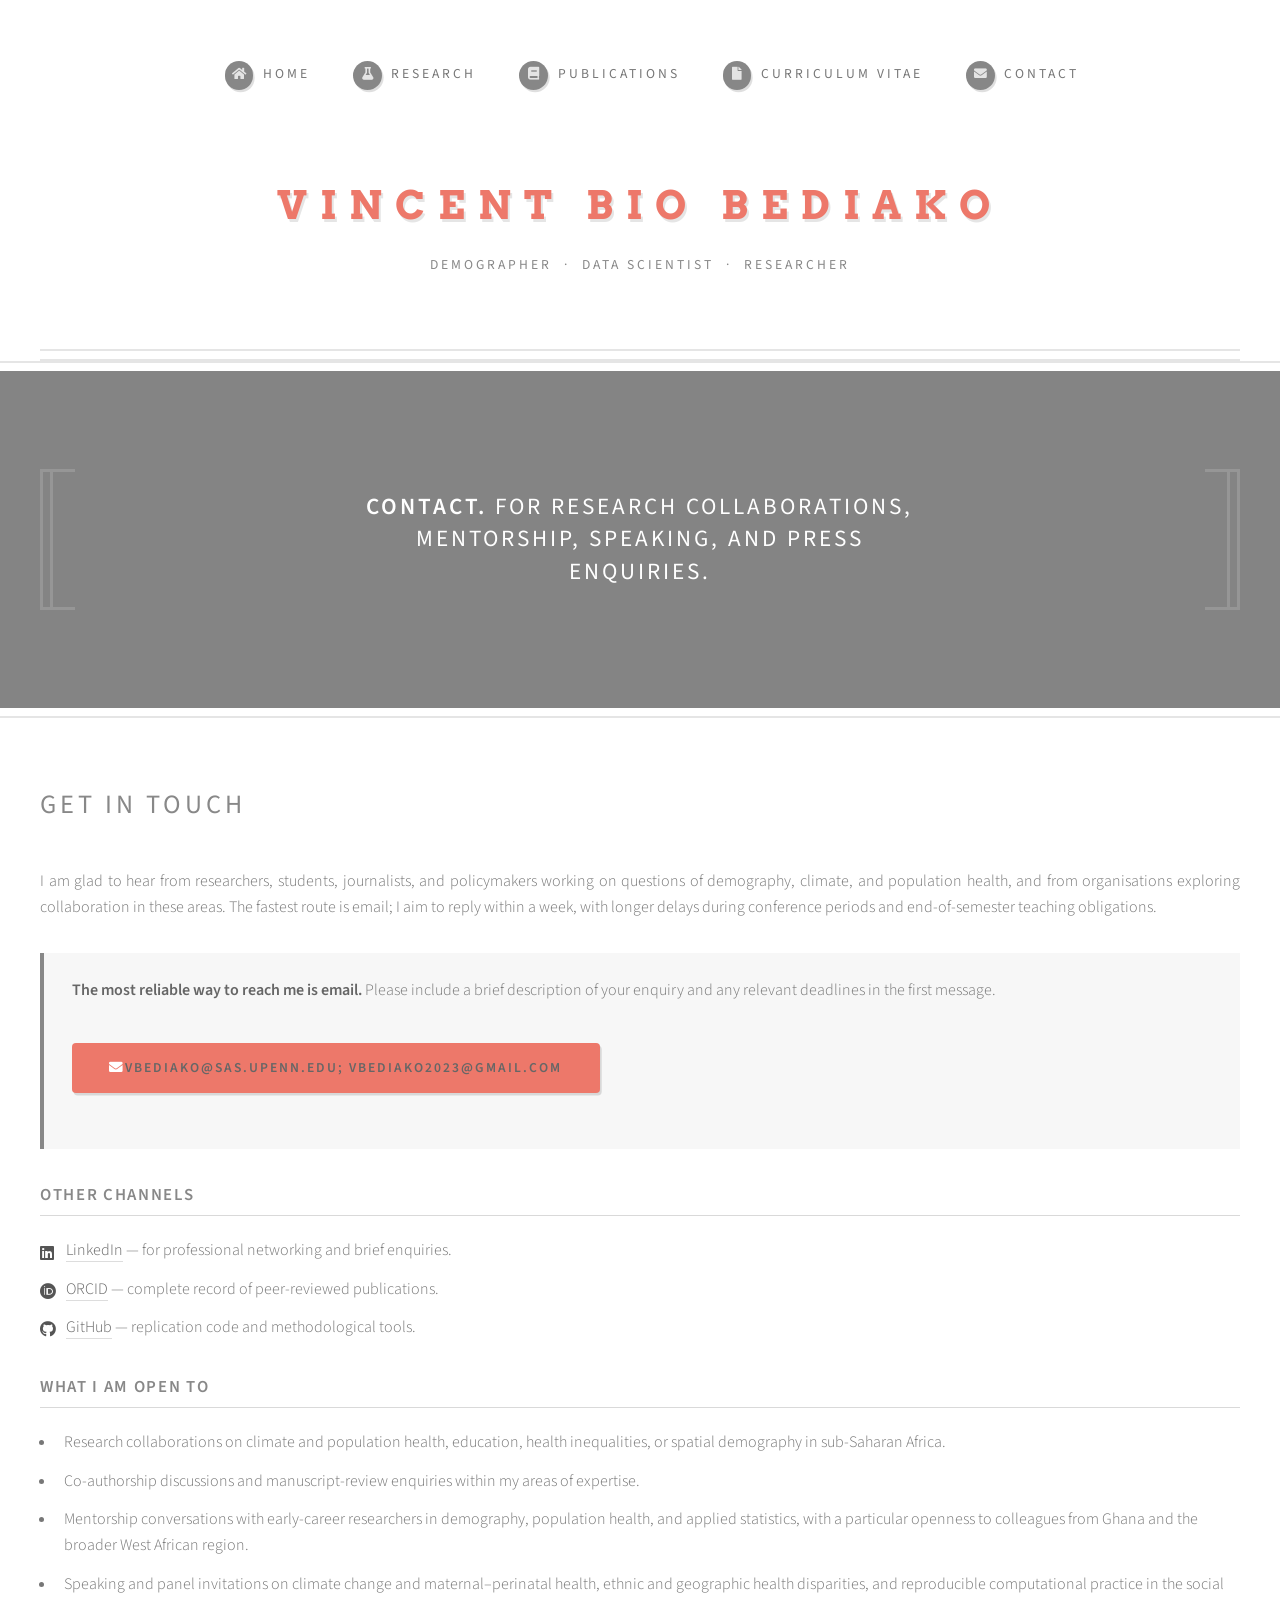
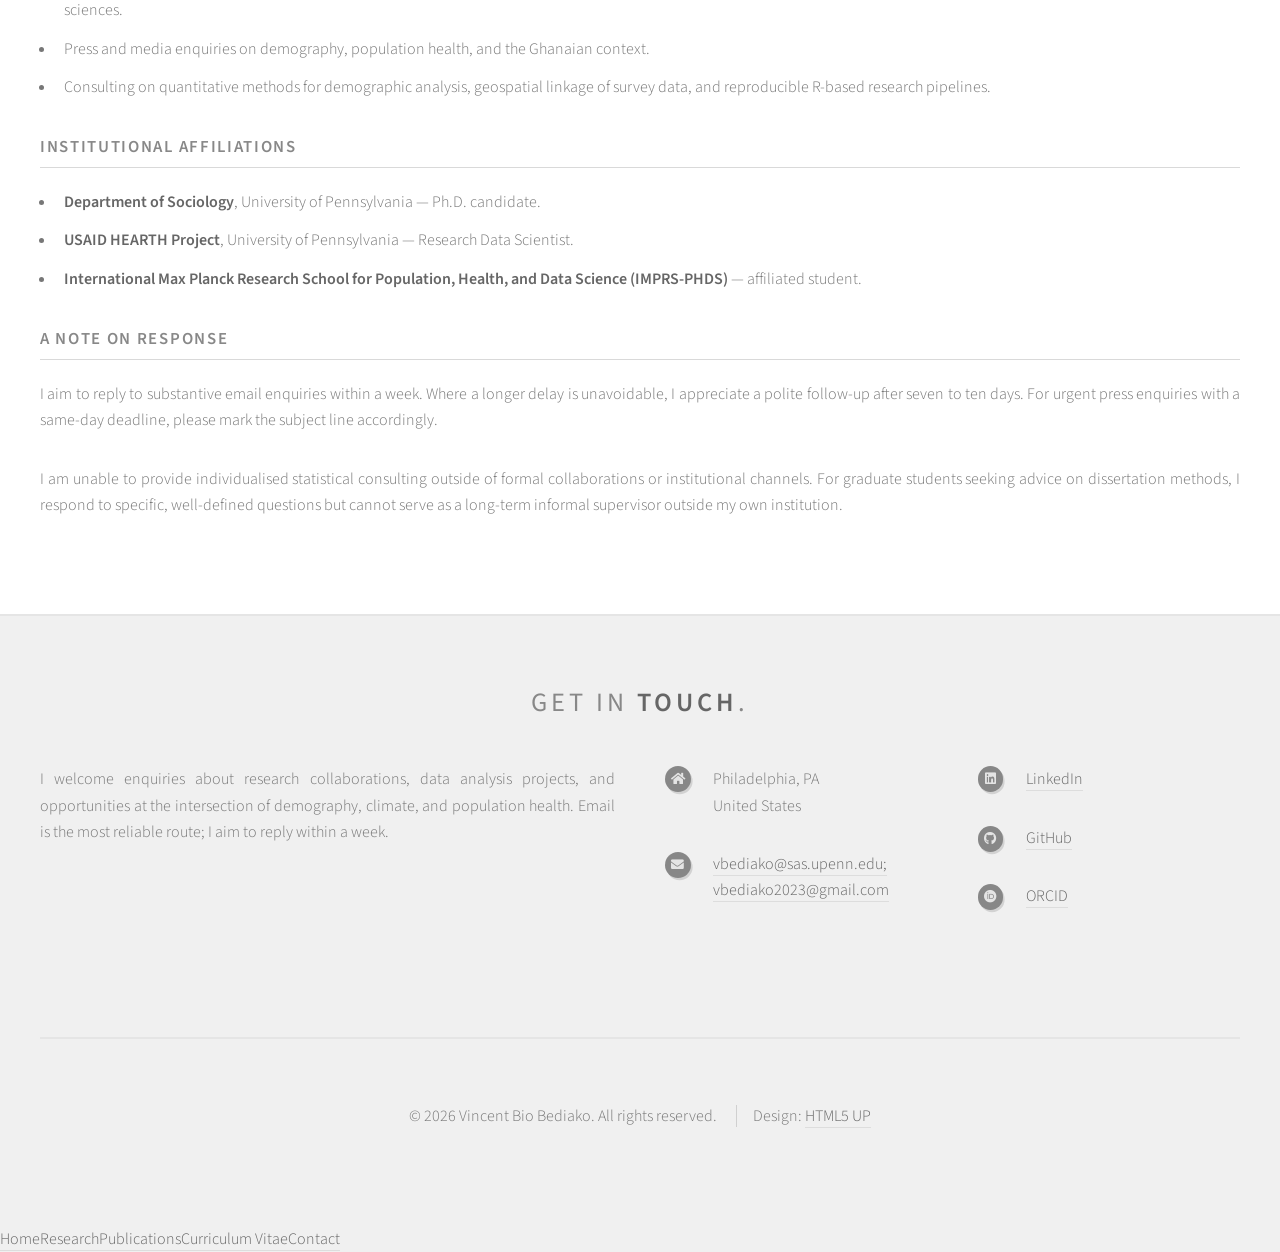
==== commit 3a216b74: "Update portfolio" ====
--- a/contact.html
+++ b/contact.html
@@ -125,7 +125,7 @@
 								<h3 id="what-im-open-to">What I am open to</h3>
 
 								<ul class="what-im-open-to">
-									<li>Research collaborations on climate and population health, health inequalities, or spatial demography in sub-Saharan Africa.</li>
+									<li>Research collaborations on climate and population health, education, health inequalities, or spatial demography in sub-Saharan Africa.</li>
 									<li>Co-authorship discussions and manuscript-review enquiries within my areas of expertise.</li>
 									<li>Mentorship conversations with early-career researchers in demography, population health, and applied statistics, with a particular openness to colleagues from Ghana and the broader West African region.</li>
 									<li>Speaking and panel invitations on climate change and maternal&ndash;perinatal health, ethnic and geographic health disparities, and reproducible computational practice in the social sciences.</li>
--- a/assets/css/main.css
+++ b/assets/css/main.css
@@ -2,9 +2,9 @@
 @import url("https://fonts.googleapis.com/css?family=Source+Sans+Pro:300,400,600|Arvo:700");
 
 /*
-	Strongly Typed by HTML5 UP
-	html5up.net | @ajlkn
-	Free for personal and commercial use under the CCA 3.0 license (html5up.net/license)
+Strongly Typed by HTML5 UP
+html5up.net | @ajlkn
+Free for personal and commercial use under the CCA 3.0 license (html5up.net/license)
 */
 
 html, body, div, span, applet, object,
@@ -23,11 +23,13 @@
 	border: 0;
 	font-size: 100%;
 	font: inherit;
-	vertical-align: baseline;}
+	vertical-align: baseline;
+}
 
 article, aside, details, figcaption, figure,
 footer, header, hgroup, menu, nav, section {
-	display: block;}
+	display: block;
+}
 
 body {
 	line-height: 1;
@@ -41,10 +43,10 @@
 	quotes: none;
 }
 
-	blockquote:before, blockquote:after, q:before, q:after {
-		content: '';
-		content: none;
-	}
+blockquote:before, blockquote:after, q:before, q:after {
+	content: '';
+	content: none;
+}
 
 table {
 	border-collapse: collapse;
@@ -74,2632 +76,982 @@
 
 /* Basic */
 
-	html {
-		box-sizing: border-box;
-	}
-
-	*, *:before, *:after {
-		box-sizing: inherit;
-	}
-
-	body {
-		background: #f0f0f0;
-	}
-
-		body.is-preload *, body.is-preload *:before, body.is-preload *:after {
-			-moz-animation: none !important;
-			-webkit-animation: none !important;
-			-ms-animation: none !important;
-			animation: none !important;
-			-moz-transition: none !important;
-			-webkit-transition: none !important;
-			-ms-transition: none !important;
-			transition: none !important;
-		}
+html {
+	box-sizing: border-box;
+}
+
+*, *:before, *:after {
+	box-sizing: inherit;
+}
+
+body {
+	background: #f0f0f0;
+}
+
+body.is-preload *, body.is-preload *:before, body.is-preload *:after {
+	-moz-animation: none !important;
+	-webkit-animation: none !important;
+	-ms-animation: none !important;
+	animation: none !important;
+	-moz-transition: none !important;
+	-webkit-transition: none !important;
+	-ms-transition: none !important;
+	transition: none !important;
+}
+
+body, input, textarea, select {
+	font-family: 'Source Sans Pro';
+	font-weight: 300;
+	color: #777;
+	line-height: 1.65em;
+	font-size: 15pt;
+}
+
+h1, h2, h3, h4, h5, h6 {
+	font-weight: 600;
+	text-transform: uppercase;
+	color: #888;
+}
+
+h1 a, h2 a, h3 a, h4 a, h5 a, h6 a {
+	color: inherit;
+	text-decoration: none;
+	border: 0;
+}
+
+h2 {
+	font-size: 1.65em;
+	font-weight: 400;
+	letter-spacing: 4px;
+	margin: 0 0 1.5em 0;
+	line-height: 1.75em;
+}
+
+h3 {
+	font-size: 1em;
+	letter-spacing: 2px;
+	margin: 0 0 1.25em 0;
+}
+
+a {
+	-moz-transition: color 0.25s ease-in-out, border-bottom-color 0.25s ease-in-out;
+	-webkit-transition: color 0.25s ease-in-out, border-bottom-color 0.25s ease-in-out;
+	-ms-transition: color 0.25s ease-in-out, border-bottom-color 0.25s ease-in-out;
+	transition: color 0.25s ease-in-out, border-bottom-color 0.25s ease-in-out;
+	color: #666;
+	text-decoration: none;
+	border-bottom: solid 1px #ddd;
+}
+
+a strong {
+	-moz-transition: color 0.25s ease-in-out, border-bottom-color 0.25s ease-in-out;
+	-webkit-transition: color 0.25s ease-in-out, border-bottom-color 0.25s ease-in-out;
+	-ms-transition: color 0.25s ease-in-out, border-bottom-color 0.25s ease-in-out;
+	transition: color 0.25s ease-in-out, border-bottom-color 0.25s ease-in-out;
+}
+
+a:hover {
+	color: #ed786a;
+	border-bottom-color: rgba(255, 255, 255, 0);
+}
+
+a:hover strong {
+	color: #ed786a;
+}
+
+strong, b {
+	font-weight: 600;
+	color: #666;
+}
+
+em, i {
+	font-style: italic;
+}
+
+sub {
+	position: relative;
+	top: 0.5em;
+	font-size: 0.8em;
+}
+
+sup {
+	position: relative;
+	top: -0.5em;
+	font-size: 0.8em;
+}
+
+hr {
+	border: 0;
+	border-top: solid 1px #ddd;
+}
+
+blockquote {
+	border-left: solid 0.5em #ddd;
+	padding: 1em 0 1em 2em;
+	font-style: italic;
+}
+
+p {
+	text-align: justify;
+	margin-bottom: 2em;
+}
+
+ul, ol, dl, table, blockquote {
+	margin-bottom: 2em;
+}
+
+br.clear {
+	clear: both;
+}
+
+/* Container */
+
+.container {
+	margin: 0 auto;
+	max-width: 100%;
+	width: 70em;
+}
+
+@media screen and (max-width: 1680px) {
+
+	.container {
+		width: 68em;
+	}
+
+}
+
+@media screen and (max-width: 1280px) {
+
+	.container {
+		width: calc(100% - 80px);
+	}
+
+}
+
+@media screen and (max-width: 980px) {
+
+	.container {
+		width: calc(100% - 100px);
+	}
+
+}
+
+@media screen and (max-width: 736px) {
+
+	.container {
+		width: calc(100% - 40px);
+	}
+
+}
+
+/* Row */
+
+.row {
+	display: flex;
+	flex-wrap: wrap;
+	box-sizing: border-box;
+	align-items: stretch;
+}
+
+.row > * {
+	box-sizing: border-box;
+}
+
+.row.gtr-uniform > * > :last-child {
+	margin-bottom: 0;
+}
+
+.row.aln-left {
+	justify-content: flex-start;
+}
+
+.row.aln-center {
+	justify-content: center;
+}
+
+.row.aln-right {
+	justify-content: flex-end;
+}
+
+.row.aln-top {
+	align-items: flex-start;
+}
+
+.row.aln-middle {
+	align-items: center;
+}
+
+.row.aln-bottom {
+	align-items: flex-end;
+}
+
+.row > .imp {
+	order: -1;
+}
+
+.row > .col-1 { width: 8.33333%; }
+.row > .off-1 { margin-left: 8.33333%; }
+.row > .col-2 { width: 16.66667%; }
+.row > .off-2 { margin-left: 16.66667%; }
+.row > .col-3 { width: 25%; }
+.row > .off-3 { margin-left: 25%; }
+.row > .col-4 { width: 33.33333%; }
+.row > .off-4 { margin-left: 33.33333%; }
+.row > .col-5 { width: 41.66667%; }
+.row > .off-5 { margin-left: 41.66667%; }
+.row > .col-6 { width: 50%; }
+.row > .off-6 { margin-left: 50%; }
+.row > .col-7 { width: 58.33333%; }
+.row > .off-7 { margin-left: 58.33333%; }
+.row > .col-8 { width: 66.66667%; }
+.row > .off-8 { margin-left: 66.66667%; }
+.row > .col-9 { width: 75%; }
+.row > .off-9 { margin-left: 75%; }
+.row > .col-10 { width: 83.33333%; }
+.row > .off-10 { margin-left: 83.33333%; }
+.row > .col-11 { width: 91.66667%; }
+.row > .off-11 { margin-left: 91.66667%; }
+.row > .col-12 { width: 100%; }
+.row > .off-12 { margin-left: 100%; }
+
+.row {
+	margin-top: -50px;
+	margin-left: -50px;
+}
+
+.row > * {
+	padding: 50px 0 0 50px;
+}
+
+.row.gtr-uniform {
+	margin-top: -50px;
+}
+
+.row.gtr-uniform > * {
+	padding-top: 50px;
+}
+
+/* Image */
+
+.image {
+	-moz-transition: opacity 0.25s ease-in-out;
+	-webkit-transition: opacity 0.25s ease-in-out;
+	-ms-transition: opacity 0.25s ease-in-out;
+	transition: opacity 0.25s ease-in-out;
+	display: inline-block;
+	border: solid 6px #ebebeb !important;
+}
+
+.image:hover {
+	opacity: 0.9;
+}
+
+.image img {
+	display: block;
+	width: 100%;
+}
+
+.image.fit {
+	display: block;
+	width: 100%;
+}
+
+.image.featured {
+	display: block;
+	width: 100%;
+	margin: 0 0 3.5em 0;
+}
+
+.image.left {
+	float: left;
+	margin: 0 1.5em 1.5em 0;
+	position: relative;
+	top: 0.5em;
+}
+
+.image.centered {
+	display: block;
+	margin: 0 0 2em 0;
+}
+
+.image.centered img {
+	margin: 0 auto;
+	width: auto;
+}
+
+/* List */
+
+ul {
+	list-style: disc;
+	padding-left: 1em;
+}
+
+ul li {
+	padding-left: 0.5em;
+	margin: 0.75em 0 0.75em 0;
+}
+
+ul li:first-child {
+	margin-top: 0;
+}
+
+ol {
+	list-style: decimal;
+	padding-left: 1em;
+}
+
+ol li {
+	padding-left: 0.5em;
+	margin: 0.75em 0 0.75em 0;
+}
+
+ol li:first-child {
+	margin-top: 0;
+}
+
+/* Links */
+
+ul.links {
+	list-style: none;
+	padding-left: 0;
+}
+
+ul.links li {
+	display: inline;
+	border-left: solid 1px #d0d0d0;
+	padding-left: 1em;
+	margin: 0 0 0 1em;
+}
+
+ul.links li:first-child {
+	margin-left: 0;
+	padding-left: 0;
+	border-left: 0;
+}
+
+/* Actions */
+
+ul.actions {
+	margin-top: 2.5em;
+	clear: both;
+	list-style: none;
+	padding-left: 0;
+}
+
+ul.actions li {
+	padding-left: 0;
+	display: inline-block;
+	margin: 0 0 0 1em;
+}
+
+ul.actions li:first-child {
+	margin-left: 0;
+}
+
+/* Divided */
+
+ul.divided {
+	list-style: none;
+	padding-left: 0;
+}
+
+ul.divided li {
+	border-top: solid 2px #e5e5e5;
+	padding-left: 0;
+	margin: 2.5em 0 0 0;
+	padding: 2.5em 0 0 0;
+}
+
+ul.divided li:first-child {
+	border-top: 0;
+	margin-top: 0;
+	padding-top: 0;
+}
+
+/* Icons */
+
+ul.icons {
+	list-style: none;
+	padding-left: 0;
+}
+
+ul.icons > li {
+	position: relative;
+	padding: 2em 0 0 3em;
+	margin: 0;
+}
+
+ul.icons > li:before {
+	position: absolute;
+	left: 0;
+	top: 2.6em;
+	display: block;
+	font-size: 0.8em;
+	background: #878787;
+	color: #e4e4e4;
+	width: 2em;
+	height: 2em;
+	border-radius: 2em;
+	line-height: 2em;
+	text-align: center;
+	box-shadow: 0.125em 0.175em 0 0 rgba(0, 0, 0, 0.125);
+}
+
+ul.icons > li:first-child {
+	padding-top: 0;
+}
+
+ul.icons > li:first-child:before {
+	top: 0;
+}
+
+/* Form */
+
+form label {
+	font-weight: 600;
+	text-transform: uppercase;
+	color: #888;
+	display: block;
+	margin: 0 0 1em 0;
+}
+
+form input[type="text"],
+form input[type="email"],
+form input[type="password"],
+form select,
+form textarea {
+	-moz-transition: background-color 0.25s ease-in-out;
+	-webkit-transition: background-color 0.25s ease-in-out;
+	-ms-transition: background-color 0.25s ease-in-out;
+	transition: background-color 0.25s ease-in-out;
+	-webkit-appearance: none;
+	display: block;
+	border: 0;
+	background: #e8e8e8;
+	width: 100%;
+	box-shadow: inset 2px 2px 0px 0px rgba(0, 0, 0, 0.1);
+	border-radius: 4px;
+	line-height: 1.25em;
+	padding: 0.75em 1em 0.75em 1em;
+}
+
+form input[type="text"]:focus,
+form input[type="email"]:focus,
+form input[type="password"]:focus,
+form select:focus,
+form textarea:focus {
+	background: #f0f0f0;
+}
+
+form textarea {
+	min-height: 11em;
+}
+
+/* Button */
+
+input[type="button"],
+input[type="submit"],
+input[type="reset"],
+button,
+.button {
+	-moz-transition: all 0.25s ease-in-out;
+	-webkit-transition: all 0.25s ease-in-out;
+	-ms-transition: all 0.25s ease-in-out;
+	transition: all 0.25s ease-in-out;
+	-webkit-appearance: none;
+	position: relative;
+	display: inline-block;
+	background: #ed786a;
+	color: #fff !important;
+	text-transform: uppercase;
+	border-radius: 4px;
+	border: 0;
+	outline: 0;
+	box-shadow: 0.125em 0.175em 0 0 rgba(0, 0, 0, 0.125);
+	font-weight: 600;
+	text-align: center;
+	font-size: 0.85em;
+	letter-spacing: 2px;
+	padding: 0.85em 2.75em 0.85em 2.75em;
+}
+
+input[type="button"]:hover,
+input[type="submit"]:hover,
+input[type="reset"]:hover,
+button:hover,
+.button:hover {
+	background: #fd887a;
+}
+
+input[type="button"].alt,
+input[type="submit"].alt,
+input[type="reset"].alt,
+button.alt,
+.button.alt {
+	background: #878787;
+}
+
+/* Box */
+
+.box.excerpt .date {
+	background: #878787;
+	color: #fff;
+	font-weight: 400;
+	text-transform: uppercase;
+	border-radius: 4px;
+	border: 0;
+	box-shadow: 0.125em 0.175em 0 0 rgba(0, 0, 0, 0.125);
+	display: inline-block;
+	font-size: 0.85em;
+	letter-spacing: 2px;
+	padding: 0.25em 1em 0.25em 1em;
+	margin: 0 0 2.5em 0;
+}
+
+/* Icons */
+
+.icon {
+	text-decoration: none;
+	position: relative;
+}
+
+.icon:before {
+	-moz-osx-font-smoothing: grayscale;
+	-webkit-font-smoothing: antialiased;
+	display: inline-block;
+	font-style: normal;
+	font-variant: normal;
+	text-rendering: auto;
+	line-height: 1;
+	text-transform: none !important;
+	font-family: 'Font Awesome 5 Free';
+	font-weight: 400;
+}
+
+.icon.solid:before {
+	font-weight: 900;
+}
+
+.icon.brands:before {
+	font-family: 'Font Awesome 5 Brands';
+}
+
+/* Page Wrapper */
+
+#page-wrapper > section {
+	margin-bottom: 0;
+}
+
+/* Header */
+
+#header {
+	position: relative;
+	background: #fff;
+	text-align: center;
+}
+
+#header > .container {
+	padding: 14em 0 7em 0;
+	border-bottom: solid 2px #e5e5e5;
+	box-shadow: inset 0px -8px 0px 0px #fff, inset 0px -10px 0px 0px #e5e5e5;
+}
+
+#header h1 {
+	font-family: 'Arvo';
+	font-weight: 700;
+	color: #ed786a;
+	text-shadow: 0.05em 0.075em 0 rgba(0, 0, 0, 0.1);
+	font-size: 3em;
+	letter-spacing: 13px;
+}
+
+#header h1 a {
+	border: 0;
+}
+
+#header p {
+	text-transform: uppercase;
+	font-weight: 400;
+	color: #888;
+	margin: 2.5em 0 0 0;
+	font-size: 0.85em;
+	letter-spacing: 3px;
+	text-align: center;
+}
+
+/* Nav */
+
+#nav {
+	position: absolute;
+	top: 3em;
+	left: 0;
+	width: 100%;
+	cursor: default;
+}
+
+#nav > ul > li {
+	display: inline-block;
+	padding-right: 2em;
+}
+
+#nav > ul > li:last-child {
+	padding-right: 0;
+}
+
+#nav > ul > li > a {
+	border: 0;
+	text-decoration: none;
+	text-transform: uppercase;
+	font-weight: 400;
+	color: #777;
+	outline: 0;
+	display: block;
+}
+
+#nav > ul > li > a:before {
+	display: inline-block;
+	background: #878787;
+	color: #e4e4e4;
+	width: 2.25em;
+	font-size: 0.8em;
+	height: 2.25em;
+	border-radius: 2.25em;
+	line-height: 2.1em;
+	text-align: center;
+	box-shadow: 0.125em 0.175em 0 0 rgba(0, 0, 0, 0.125);
+	margin-right: 0.75em;
+}
+
+#nav > ul > li > a > span {
+	font-size: 0.85em;
+	letter-spacing: 3px;
+}
+
+#nav > ul > li.active > a:before,
+#nav > ul > li:hover > a:before {
+	background: #ED786A;
+	color: #fff;
+}
+
+#nav > ul > li.active > a > span,
+#nav > ul > li:hover > a > span {
+	color: #ED786A;
+}
+
+/* Features */
+
+#features {
+	position: relative;
+	overflow: hidden;
+	background: #fff;
+	text-align: center;
+	padding: 6em 0;
+}
+
+#features p {
+	text-align: center;
+}
+
+#features ul.actions {
+	margin-top: 1.25em;
+}
+
+/* Banner */
+
+#banner {
+	position: relative;
+	overflow: hidden;
+	background: #fff;
+	color: #fff;
+	text-align: center;
+	border-top: solid 2px #e5e5e5;
+	border-bottom: solid 2px #e5e5e5;
+	box-shadow: inset 0px -8px 0px 0px #fff, inset 0px 8px 0px 0px #fff;
+	text-transform: uppercase;
+	background: url("../../images/banner.jpg");
+	background-size: cover;
+	padding: 10em 0;
+}
+
+#banner p {
+	font-weight: 400;
+	font-size: 1.45em;
+	line-height: 1.4em;
+	letter-spacing: 3px;
+	text-align: center;
+	max-width: 24em;
+	margin: 0 auto;
+}
+
+#banner strong {
+	color: inherit;
+}
+
+#banner > .container {
+	position: relative;
+}
+
+#banner > .container:before, #banner > .container:after {
+	content: '';
+	display: block;
+	position: absolute;
+	top: 50%;
+	width: 35px;
+	height: 141px;
+	margin-top: -70px;
+	background: url("images/bracket.svg");
+	opacity: 0.15;
+}
+
+#banner > .container:before {
+	left: 0;
+}
+
+#banner > .container:after {
+	-moz-transform: scaleX(-1);
+	-webkit-transform: scaleX(-1);
+	-ms-transform: scaleX(-1);
+	transform: scaleX(-1);
+	right: 0;
+}
+
+/* Main */
+
+#main {
+	position: relative;
+	overflow: hidden;
+	background: #fff;
+	padding: 6em 0;
+}
+
+/* Content */
+
+#content > section,
+#content > article {
+	border-top: solid 2px #e5e5e5;
+	box-shadow: inset 0px 8px 0px 0px #fff, inset 0px 10px 0px 0px #e5e5e5;
+	margin: 5em 0 0 0;
+	padding: 5em 0 0 0;
+}
+
+#content > section:first-child,
+#content > article:first-child {
+	border-top: 0;
+	box-shadow: none;
+	margin: 0;
+	padding: 0;
+}
+
+/* Sidebar */
+
+#sidebar > section,
+#sidebar > article {
+	border-top: solid 2px #e5e5e5;
+	box-shadow: inset 0px 8px 0px 0px #fff, inset 0px 10px 0px 0px #e5e5e5;
+	margin: 5em 0 0 0;
+	padding: 5em 0 0 0;
+}
+
+#sidebar > section:first-child,
+#sidebar > article:first-child {
+	border-top: 0;
+	box-shadow: none;
+	margin: 0;
+	padding: 0;
+}
+
+/* Footer */
+
+#footer {
+	position: relative;
+	overflow: hidden;
+	border-top: solid 2px #e5e5e5;
+	background: #f0f0f0;
+	padding: 6em 0 8em 0;
+}
+
+#footer h2 {
+	text-align: center;
+}
+
+#copyright {
+	border-top: solid 2px #e5e5e5;
+	text-align: center;
+	margin-top: 6em;
+	padding-top: 4em;
+}
+
+/* Vincent revisions: tighter banner copy and smaller profile image */
+
+.profile-photo {
+	max-width: 260px;
+	margin: 0 0 1.75em 0;
+}
+
+.profile-photo img {
+	display: block;
+	width: 100%;
+	height: auto;
+	border: solid 6px #ebebeb;
+}
+
+@media screen and (max-width: 1280px) {
 
 	body, input, textarea, select {
-		font-family: 'Source Sans Pro';
-		font-weight: 300;
-		color: #777;
-		line-height: 1.65em;
-		font-size: 15pt;
-	}
-
-	h1, h2, h3, h4, h5, h6 {
-		font-weight: 600;
-		text-transform: uppercase;
-		color: #888;
-	}
-
-	h1 a, h2 a, h3 a, h4 a, h5 a, h6 a {
-		color: inherit;
-		text-decoration: none;
-		border: 0;
-	}
-
-	h2 {
-		font-size: 1.65em;
-		font-weight: 400;
-		letter-spacing: 4px;
+		font-size: 12pt;
+	}
+
+	#header > .container {
+		padding: 12em 0 5em 0;
+	}
+
+	#header h1 {
+		font-size: 2.5em;
+	}
+
+	#banner {
+		padding: 8em 0;
+	}
+
+	#banner > .container {
+		padding: 0 4em;
+	}
+
+	#main {
+		padding: 4em 0;
+	}
+
+	#footer {
+		padding: 4em 0;
+	}
+}
+
+@media screen and (max-width: 980px) {
+
+	html, body {
+		overflow-x: hidden;
+	}
+
+	#sidebar {
+		padding-top: 6em;
+	}
+
+	.profile-photo {
+		max-width: 220px;
+		margin: 0 auto 1.5em auto;
+	}
+
+	#banner p {
+		font-size: 1.25em;
+		max-width: 100%;
+	}
+}
+
+@media screen and (max-width: 736px) {
+
+	body, input, textarea, select {
+		font-size: 11pt;
+	}
+
+	h2, h3, h4, h5, h6 {
+		font-size: 1.2em;
+		letter-spacing: 2px;
+		text-align: center;
+		margin: 0 0 1em 0;
+	}
+
+	.image.featured {
 		margin: 0 0 1.5em 0;
-		line-height: 1.75em;
-	}
-
-	h3 {
-		font-size: 1em;
+	}
+
+	#header > .container {
+		padding: 6em 0 4em 0;
+	}
+
+	#header h1 {
+		font-size: 2em;
+		letter-spacing: 8px;
+		line-height: 1.325em;
+	}
+
+	#header p {
+		margin: 1.25em 0 0 0;
 		letter-spacing: 2px;
-		margin: 0 0 1.25em 0;
-	}
-
-	a {
-		-moz-transition: color 0.25s ease-in-out, border-bottom-color 0.25s ease-in-out;
-		-webkit-transition: color 0.25s ease-in-out, border-bottom-color 0.25s ease-in-out;
-		-ms-transition: color 0.25s ease-in-out, border-bottom-color 0.25s ease-in-out;
-		transition: color 0.25s ease-in-out, border-bottom-color 0.25s ease-in-out;
-		color: #666;
-		text-decoration: none;
-		border-bottom: solid 1px #ddd;
-	}
-
-		a strong {
-			-moz-transition: color 0.25s ease-in-out, border-bottom-color 0.25s ease-in-out;
-			-webkit-transition: color 0.25s ease-in-out, border-bottom-color 0.25s ease-in-out;
-			-ms-transition: color 0.25s ease-in-out, border-bottom-color 0.25s ease-in-out;
-			transition: color 0.25s ease-in-out, border-bottom-color 0.25s ease-in-out;
-		}
-
-		a:hover {
-			color: #ed786a;
-			border-bottom-color: rgba(255, 255, 255, 0);
-		}
-
-			a:hover strong {
-				color: #ed786a;
-			}
-
-	strong, b {
-		font-weight: 600;
-		color: #666;
-	}
-
-	em, i {
-		font-style: italic;
-	}
-
-	sub {
-		position: relative;
-		top: 0.5em;
-		font-size: 0.8em;
-	}
-
-	sup {
-		position: relative;
-		top: -0.5em;
-		font-size: 0.8em;
-	}
-
-	hr {
-		border: 0;
-		border-top: solid 1px #ddd;
-	}
-
-	blockquote {
-		border-left: solid 0.5em #ddd;
-		padding: 1em 0 1em 2em;
-		font-style: italic;
-	}
-
-	p {
-		text-align: justify;
-		margin-bottom: 2em;
-	}
-
-	ul, ol, dl, table, blockquote {
-		margin-bottom: 2em;
-	}
-
-	br.clear {
-		clear: both;
-	}
-
-/* Container */
-
-	.container {
-		margin: 0 auto;
-		max-width: 100%;
-		width: 70em;
-	}
-
-		@media screen and (max-width: 1680px) {
-
-			.container {
-				width: 68em;
-			}
-
-		}
-
-		@media screen and (max-width: 1280px) {
-
-			.container {
-				width: calc(100% - 80px);
-			}
-
-		}
-
-		@media screen and (max-width: 980px) {
-
-			.container {
-				width: calc(100% - 100px);
-			}
-
-		}
-
-		@media screen and (max-width: 736px) {
-
-			.container {
-				width: calc(100% - 40px);
-			}
-
-		}
-
-/* Row */
-
-	.row {
-		display: flex;
-		flex-wrap: wrap;
-		box-sizing: border-box;
-		align-items: stretch;
-	}
-
-		.row > * {
-			box-sizing: border-box;
-		}
-
-		.row.gtr-uniform > * > :last-child {
-			margin-bottom: 0;
-		}
-
-		.row.aln-left {
-			justify-content: flex-start;
-		}
-
-		.row.aln-center {
-			justify-content: center;
-		}
-
-		.row.aln-right {
-			justify-content: flex-end;
-		}
-
-		.row.aln-top {
-			align-items: flex-start;
-		}
-
-		.row.aln-middle {
-			align-items: center;
-		}
-
-		.row.aln-bottom {
-			align-items: flex-end;
-		}
-
-		.row > .imp {
-			order: -1;
-		}
-
-		.row > .col-1 {
-			width: 8.33333%;
-		}
-
-		.row > .off-1 {
-			margin-left: 8.33333%;
-		}
-
-		.row > .col-2 {
-			width: 16.66667%;
-		}
-
-		.row > .off-2 {
-			margin-left: 16.66667%;
-		}
-
-		.row > .col-3 {
-			width: 25%;
-		}
-
-		.row > .off-3 {
-			margin-left: 25%;
-		}
-
-		.row > .col-4 {
-			width: 33.33333%;
-		}
-
-		.row > .off-4 {
-			margin-left: 33.33333%;
-		}
-
-		.row > .col-5 {
-			width: 41.66667%;
-		}
-
-		.row > .off-5 {
-			margin-left: 41.66667%;
-		}
-
-		.row > .col-6 {
-			width: 50%;
-		}
-
-		.row > .off-6 {
-			margin-left: 50%;
-		}
-
-		.row > .col-7 {
-			width: 58.33333%;
-		}
-
-		.row > .off-7 {
-			margin-left: 58.33333%;
-		}
-
-		.row > .col-8 {
-			width: 66.66667%;
-		}
-
-		.row > .off-8 {
-			margin-left: 66.66667%;
-		}
-
-		.row > .col-9 {
-			width: 75%;
-		}
-
-		.row > .off-9 {
-			margin-left: 75%;
-		}
-
-		.row > .col-10 {
-			width: 83.33333%;
-		}
-
-		.row > .off-10 {
-			margin-left: 83.33333%;
-		}
-
-		.row > .col-11 {
-			width: 91.66667%;
-		}
-
-		.row > .off-11 {
-			margin-left: 91.66667%;
-		}
-
-		.row > .col-12 {
-			width: 100%;
-		}
-
-		.row > .off-12 {
-			margin-left: 100%;
-		}
-
-		.row.gtr-0 {
-			margin-top: 0px;
-			margin-left: 0px;
-		}
-
-			.row.gtr-0 > * {
-				padding: 0px 0 0 0px;
-			}
-
-			.row.gtr-0.gtr-uniform {
-				margin-top: 0px;
-			}
-
-				.row.gtr-0.gtr-uniform > * {
-					padding-top: 0px;
-				}
-
-		.row.gtr-25 {
-			margin-top: -12.5px;
-			margin-left: -12.5px;
-		}
-
-			.row.gtr-25 > * {
-				padding: 12.5px 0 0 12.5px;
-			}
-
-			.row.gtr-25.gtr-uniform {
-				margin-top: -12.5px;
-			}
-
-				.row.gtr-25.gtr-uniform > * {
-					padding-top: 12.5px;
-				}
-
-		.row.gtr-50 {
-			margin-top: -25px;
-			margin-left: -25px;
-		}
-
-			.row.gtr-50 > * {
-				padding: 25px 0 0 25px;
-			}
-
-			.row.gtr-50.gtr-uniform {
-				margin-top: -25px;
-			}
-
-				.row.gtr-50.gtr-uniform > * {
-					padding-top: 25px;
-				}
-
-		.row {
-			margin-top: -50px;
-			margin-left: -50px;
-		}
-
-			.row > * {
-				padding: 50px 0 0 50px;
-			}
-
-			.row.gtr-uniform {
-				margin-top: -50px;
-			}
-
-				.row.gtr-uniform > * {
-					padding-top: 50px;
-				}
-
-		.row.gtr-150 {
-			margin-top: -75px;
-			margin-left: -75px;
-		}
-
-			.row.gtr-150 > * {
-				padding: 75px 0 0 75px;
-			}
-
-			.row.gtr-150.gtr-uniform {
-				margin-top: -75px;
-			}
-
-				.row.gtr-150.gtr-uniform > * {
-					padding-top: 75px;
-				}
-
-		.row.gtr-200 {
-			margin-top: -100px;
-			margin-left: -100px;
-		}
-
-			.row.gtr-200 > * {
-				padding: 100px 0 0 100px;
-			}
-
-			.row.gtr-200.gtr-uniform {
-				margin-top: -100px;
-			}
-
-				.row.gtr-200.gtr-uniform > * {
-					padding-top: 100px;
-				}
-
-		@media screen and (max-width: 1680px) {
-
-			.row {
-				display: flex;
-				flex-wrap: wrap;
-				box-sizing: border-box;
-				align-items: stretch;
-			}
-
-				.row > * {
-					box-sizing: border-box;
-				}
-
-				.row.gtr-uniform > * > :last-child {
-					margin-bottom: 0;
-				}
-
-				.row.aln-left {
-					justify-content: flex-start;
-				}
-
-				.row.aln-center {
-					justify-content: center;
-				}
-
-				.row.aln-right {
-					justify-content: flex-end;
-				}
-
-				.row.aln-top {
-					align-items: flex-start;
-				}
-
-				.row.aln-middle {
-					align-items: center;
-				}
-
-				.row.aln-bottom {
-					align-items: flex-end;
-				}
-
-				.row > .imp-xlarge {
-					order: -1;
-				}
-
-				.row > .col-1-xlarge {
-					width: 8.33333%;
-				}
-
-				.row > .off-1-xlarge {
-					margin-left: 8.33333%;
-				}
-
-				.row > .col-2-xlarge {
-					width: 16.66667%;
-				}
-
-				.row > .off-2-xlarge {
-					margin-left: 16.66667%;
-				}
-
-				.row > .col-3-xlarge {
-					width: 25%;
-				}
-
-				.row > .off-3-xlarge {
-					margin-left: 25%;
-				}
-
-				.row > .col-4-xlarge {
-					width: 33.33333%;
-				}
-
-				.row > .off-4-xlarge {
-					margin-left: 33.33333%;
-				}
-
-				.row > .col-5-xlarge {
-					width: 41.66667%;
-				}
-
-				.row > .off-5-xlarge {
-					margin-left: 41.66667%;
-				}
-
-				.row > .col-6-xlarge {
-					width: 50%;
-				}
-
-				.row > .off-6-xlarge {
-					margin-left: 50%;
-				}
-
-				.row > .col-7-xlarge {
-					width: 58.33333%;
-				}
-
-				.row > .off-7-xlarge {
-					margin-left: 58.33333%;
-				}
-
-				.row > .col-8-xlarge {
-					width: 66.66667%;
-				}
-
-				.row > .off-8-xlarge {
-					margin-left: 66.66667%;
-				}
-
-				.row > .col-9-xlarge {
-					width: 75%;
-				}
-
-				.row > .off-9-xlarge {
-					margin-left: 75%;
-				}
-
-				.row > .col-10-xlarge {
-					width: 83.33333%;
-				}
-
-				.row > .off-10-xlarge {
-					margin-left: 83.33333%;
-				}
-
-				.row > .col-11-xlarge {
-					width: 91.66667%;
-				}
-
-				.row > .off-11-xlarge {
-					margin-left: 91.66667%;
-				}
-
-				.row > .col-12-xlarge {
-					width: 100%;
-				}
-
-				.row > .off-12-xlarge {
-					margin-left: 100%;
-				}
-
-				.row.gtr-0 {
-					margin-top: 0px;
-					margin-left: 0px;
-				}
-
-					.row.gtr-0 > * {
-						padding: 0px 0 0 0px;
-					}
-
-					.row.gtr-0.gtr-uniform {
-						margin-top: 0px;
-					}
-
-						.row.gtr-0.gtr-uniform > * {
-							padding-top: 0px;
-						}
-
-				.row.gtr-25 {
-					margin-top: -12.5px;
-					margin-left: -12.5px;
-				}
-
-					.row.gtr-25 > * {
-						padding: 12.5px 0 0 12.5px;
-					}
-
-					.row.gtr-25.gtr-uniform {
-						margin-top: -12.5px;
-					}
-
-						.row.gtr-25.gtr-uniform > * {
-							padding-top: 12.5px;
-						}
-
-				.row.gtr-50 {
-					margin-top: -25px;
-					margin-left: -25px;
-				}
-
-					.row.gtr-50 > * {
-						padding: 25px 0 0 25px;
-					}
-
-					.row.gtr-50.gtr-uniform {
-						margin-top: -25px;
-					}
-
-						.row.gtr-50.gtr-uniform > * {
-							padding-top: 25px;
-						}
-
-				.row {
-					margin-top: -50px;
-					margin-left: -50px;
-				}
-
-					.row > * {
-						padding: 50px 0 0 50px;
-					}
-
-					.row.gtr-uniform {
-						margin-top: -50px;
-					}
-
-						.row.gtr-uniform > * {
-							padding-top: 50px;
-						}
-
-				.row.gtr-150 {
-					margin-top: -75px;
-					margin-left: -75px;
-				}
-
-					.row.gtr-150 > * {
-						padding: 75px 0 0 75px;
-					}
-
-					.row.gtr-150.gtr-uniform {
-						margin-top: -75px;
-					}
-
-						.row.gtr-150.gtr-uniform > * {
-							padding-top: 75px;
-						}
-
-				.row.gtr-200 {
-					margin-top: -100px;
-					margin-left: -100px;
-				}
-
-					.row.gtr-200 > * {
-						padding: 100px 0 0 100px;
-					}
-
-					.row.gtr-200.gtr-uniform {
-						margin-top: -100px;
-					}
-
-						.row.gtr-200.gtr-uniform > * {
-							padding-top: 100px;
-						}
-
-		}
-
-		@media screen and (max-width: 1280px) {
-
-			.row {
-				display: flex;
-				flex-wrap: wrap;
-				box-sizing: border-box;
-				align-items: stretch;
-			}
-
-				.row > * {
-					box-sizing: border-box;
-				}
-
-				.row.gtr-uniform > * > :last-child {
-					margin-bottom: 0;
-				}
-
-				.row.aln-left {
-					justify-content: flex-start;
-				}
-
-				.row.aln-center {
-					justify-content: center;
-				}
-
-				.row.aln-right {
-					justify-content: flex-end;
-				}
-
-				.row.aln-top {
-					align-items: flex-start;
-				}
-
-				.row.aln-middle {
-					align-items: center;
-				}
-
-				.row.aln-bottom {
-					align-items: flex-end;
-				}
-
-				.row > .imp-large {
-					order: -1;
-				}
-
-				.row > .col-1-large {
-					width: 8.33333%;
-				}
-
-				.row > .off-1-large {
-					margin-left: 8.33333%;
-				}
-
-				.row > .col-2-large {
-					width: 16.66667%;
-				}
-
-				.row > .off-2-large {
-					margin-left: 16.66667%;
-				}
-
-				.row > .col-3-large {
-					width: 25%;
-				}
-
-				.row > .off-3-large {
-					margin-left: 25%;
-				}
-
-				.row > .col-4-large {
-					width: 33.33333%;
-				}
-
-				.row > .off-4-large {
-					margin-left: 33.33333%;
-				}
-
-				.row > .col-5-large {
-					width: 41.66667%;
-				}
-
-				.row > .off-5-large {
-					margin-left: 41.66667%;
-				}
-
-				.row > .col-6-large {
-					width: 50%;
-				}
-
-				.row > .off-6-large {
-					margin-left: 50%;
-				}
-
-				.row > .col-7-large {
-					width: 58.33333%;
-				}
-
-				.row > .off-7-large {
-					margin-left: 58.33333%;
-				}
-
-				.row > .col-8-large {
-					width: 66.66667%;
-				}
-
-				.row > .off-8-large {
-					margin-left: 66.66667%;
-				}
-
-				.row > .col-9-large {
-					width: 75%;
-				}
-
-				.row > .off-9-large {
-					margin-left: 75%;
-				}
-
-				.row > .col-10-large {
-					width: 83.33333%;
-				}
-
-				.row > .off-10-large {
-					margin-left: 83.33333%;
-				}
-
-				.row > .col-11-large {
-					width: 91.66667%;
-				}
-
-				.row > .off-11-large {
-					margin-left: 91.66667%;
-				}
-
-				.row > .col-12-large {
-					width: 100%;
-				}
-
-				.row > .off-12-large {
-					margin-left: 100%;
-				}
-
-				.row.gtr-0 {
-					margin-top: 0px;
-					margin-left: 0px;
-				}
-
-					.row.gtr-0 > * {
-						padding: 0px 0 0 0px;
-					}
-
-					.row.gtr-0.gtr-uniform {
-						margin-top: 0px;
-					}
-
-						.row.gtr-0.gtr-uniform > * {
-							padding-top: 0px;
-						}
-
-				.row.gtr-25 {
-					margin-top: -10px;
-					margin-left: -10px;
-				}
-
-					.row.gtr-25 > * {
-						padding: 10px 0 0 10px;
-					}
-
-					.row.gtr-25.gtr-uniform {
-						margin-top: -10px;
-					}
-
-						.row.gtr-25.gtr-uniform > * {
-							padding-top: 10px;
-						}
-
-				.row.gtr-50 {
-					margin-top: -20px;
-					margin-left: -20px;
-				}
-
-					.row.gtr-50 > * {
-						padding: 20px 0 0 20px;
-					}
-
-					.row.gtr-50.gtr-uniform {
-						margin-top: -20px;
-					}
-
-						.row.gtr-50.gtr-uniform > * {
-							padding-top: 20px;
-						}
-
-				.row {
-					margin-top: -40px;
-					margin-left: -40px;
-				}
-
-					.row > * {
-						padding: 40px 0 0 40px;
-					}
-
-					.row.gtr-uniform {
-						margin-top: -40px;
-					}
-
-						.row.gtr-uniform > * {
-							padding-top: 40px;
-						}
-
-				.row.gtr-150 {
-					margin-top: -60px;
-					margin-left: -60px;
-				}
-
-					.row.gtr-150 > * {
-						padding: 60px 0 0 60px;
-					}
-
-					.row.gtr-150.gtr-uniform {
-						margin-top: -60px;
-					}
-
-						.row.gtr-150.gtr-uniform > * {
-							padding-top: 60px;
-						}
-
-				.row.gtr-200 {
-					margin-top: -80px;
-					margin-left: -80px;
-				}
-
-					.row.gtr-200 > * {
-						padding: 80px 0 0 80px;
-					}
-
-					.row.gtr-200.gtr-uniform {
-						margin-top: -80px;
-					}
-
-						.row.gtr-200.gtr-uniform > * {
-							padding-top: 80px;
-						}
-
-		}
-
-		@media screen and (max-width: 980px) {
-
-			.row {
-				display: flex;
-				flex-wrap: wrap;
-				box-sizing: border-box;
-				align-items: stretch;
-			}
-
-				.row > * {
-					box-sizing: border-box;
-				}
-
-				.row.gtr-uniform > * > :last-child {
-					margin-bottom: 0;
-				}
-
-				.row.aln-left {
-					justify-content: flex-start;
-				}
-
-				.row.aln-center {
-					justify-content: center;
-				}
-
-				.row.aln-right {
-					justify-content: flex-end;
-				}
-
-				.row.aln-top {
-					align-items: flex-start;
-				}
-
-				.row.aln-middle {
-					align-items: center;
-				}
-
-				.row.aln-bottom {
-					align-items: flex-end;
-				}
-
-				.row > .imp-medium {
-					order: -1;
-				}
-
-				.row > .col-1-medium {
-					width: 8.33333%;
-				}
-
-				.row > .off-1-medium {
-					margin-left: 8.33333%;
-				}
-
-				.row > .col-2-medium {
-					width: 16.66667%;
-				}
-
-				.row > .off-2-medium {
-					margin-left: 16.66667%;
-				}
-
-				.row > .col-3-medium {
-					width: 25%;
-				}
-
-				.row > .off-3-medium {
-					margin-left: 25%;
-				}
-
-				.row > .col-4-medium {
-					width: 33.33333%;
-				}
-
-				.row > .off-4-medium {
-					margin-left: 33.33333%;
-				}
-
-				.row > .col-5-medium {
-					width: 41.66667%;
-				}
-
-				.row > .off-5-medium {
-					margin-left: 41.66667%;
-				}
-
-				.row > .col-6-medium {
-					width: 50%;
-				}
-
-				.row > .off-6-medium {
-					margin-left: 50%;
-				}
-
-				.row > .col-7-medium {
-					width: 58.33333%;
-				}
-
-				.row > .off-7-medium {
-					margin-left: 58.33333%;
-				}
-
-				.row > .col-8-medium {
-					width: 66.66667%;
-				}
-
-				.row > .off-8-medium {
-					margin-left: 66.66667%;
-				}
-
-				.row > .col-9-medium {
-					width: 75%;
-				}
-
-				.row > .off-9-medium {
-					margin-left: 75%;
-				}
-
-				.row > .col-10-medium {
-					width: 83.33333%;
-				}
-
-				.row > .off-10-medium {
-					margin-left: 83.33333%;
-				}
-
-				.row > .col-11-medium {
-					width: 91.66667%;
-				}
-
-				.row > .off-11-medium {
-					margin-left: 91.66667%;
-				}
-
-				.row > .col-12-medium {
-					width: 100%;
-				}
-
-				.row > .off-12-medium {
-					margin-left: 100%;
-				}
-
-				.row.gtr-0 {
-					margin-top: 0px;
-					margin-left: 0px;
-				}
-
-					.row.gtr-0 > * {
-						padding: 0px 0 0 0px;
-					}
-
-					.row.gtr-0.gtr-uniform {
-						margin-top: 0px;
-					}
-
-						.row.gtr-0.gtr-uniform > * {
-							padding-top: 0px;
-						}
-
-				.row.gtr-25 {
-					margin-top: -12.5px;
-					margin-left: -12.5px;
-				}
-
-					.row.gtr-25 > * {
-						padding: 12.5px 0 0 12.5px;
-					}
-
-					.row.gtr-25.gtr-uniform {
-						margin-top: -12.5px;
-					}
-
-						.row.gtr-25.gtr-uniform > * {
-							padding-top: 12.5px;
-						}
-
-				.row.gtr-50 {
-					margin-top: -25px;
-					margin-left: -25px;
-				}
-
-					.row.gtr-50 > * {
-						padding: 25px 0 0 25px;
-					}
-
-					.row.gtr-50.gtr-uniform {
-						margin-top: -25px;
-					}
-
-						.row.gtr-50.gtr-uniform > * {
-							padding-top: 25px;
-						}
-
-				.row {
-					margin-top: -50px;
-					margin-left: -50px;
-				}
-
-					.row > * {
-						padding: 50px 0 0 50px;
-					}
-
-					.row.gtr-uniform {
-						margin-top: -50px;
-					}
-
-						.row.gtr-uniform > * {
-							padding-top: 50px;
-						}
-
-				.row.gtr-150 {
-					margin-top: -75px;
-					margin-left: -75px;
-				}
-
-					.row.gtr-150 > * {
-						padding: 75px 0 0 75px;
-					}
-
-					.row.gtr-150.gtr-uniform {
-						margin-top: -75px;
-					}
-
-						.row.gtr-150.gtr-uniform > * {
-							padding-top: 75px;
-						}
-
-				.row.gtr-200 {
-					margin-top: -100px;
-					margin-left: -100px;
-				}
-
-					.row.gtr-200 > * {
-						padding: 100px 0 0 100px;
-					}
-
-					.row.gtr-200.gtr-uniform {
-						margin-top: -100px;
-					}
-
-						.row.gtr-200.gtr-uniform > * {
-							padding-top: 100px;
-						}
-
-		}
-
-		@media screen and (max-width: 736px) {
-
-			.row {
-				display: flex;
-				flex-wrap: wrap;
-				box-sizing: border-box;
-				align-items: stretch;
-			}
-
-				.row > * {
-					box-sizing: border-box;
-				}
-
-				.row.gtr-uniform > * > :last-child {
-					margin-bottom: 0;
-				}
-
-				.row.aln-left {
-					justify-content: flex-start;
-				}
-
-				.row.aln-center {
-					justify-content: center;
-				}
-
-				.row.aln-right {
-					justify-content: flex-end;
-				}
-
-				.row.aln-top {
-					align-items: flex-start;
-				}
-
-				.row.aln-middle {
-					align-items: center;
-				}
-
-				.row.aln-bottom {
-					align-items: flex-end;
-				}
-
-				.row > .imp-small {
-					order: -1;
-				}
-
-				.row > .col-1-small {
-					width: 8.33333%;
-				}
-
-				.row > .off-1-small {
-					margin-left: 8.33333%;
-				}
-
-				.row > .col-2-small {
-					width: 16.66667%;
-				}
-
-				.row > .off-2-small {
-					margin-left: 16.66667%;
-				}
-
-				.row > .col-3-small {
-					width: 25%;
-				}
-
-				.row > .off-3-small {
-					margin-left: 25%;
-				}
-
-				.row > .col-4-small {
-					width: 33.33333%;
-				}
-
-				.row > .off-4-small {
-					margin-left: 33.33333%;
-				}
-
-				.row > .col-5-small {
-					width: 41.66667%;
-				}
-
-				.row > .off-5-small {
-					margin-left: 41.66667%;
-				}
-
-				.row > .col-6-small {
-					width: 50%;
-				}
-
-				.row > .off-6-small {
-					margin-left: 50%;
-				}
-
-				.row > .col-7-small {
-					width: 58.33333%;
-				}
-
-				.row > .off-7-small {
-					margin-left: 58.33333%;
-				}
-
-				.row > .col-8-small {
-					width: 66.66667%;
-				}
-
-				.row > .off-8-small {
-					margin-left: 66.66667%;
-				}
-
-				.row > .col-9-small {
-					width: 75%;
-				}
-
-				.row > .off-9-small {
-					margin-left: 75%;
-				}
-
-				.row > .col-10-small {
-					width: 83.33333%;
-				}
-
-				.row > .off-10-small {
-					margin-left: 83.33333%;
-				}
-
-				.row > .col-11-small {
-					width: 91.66667%;
-				}
-
-				.row > .off-11-small {
-					margin-left: 91.66667%;
-				}
-
-				.row > .col-12-small {
-					width: 100%;
-				}
-
-				.row > .off-12-small {
-					margin-left: 100%;
-				}
-
-				.row.gtr-0 {
-					margin-top: 0px;
-					margin-left: 0px;
-				}
-
-					.row.gtr-0 > * {
-						padding: 0px 0 0 0px;
-					}
-
-					.row.gtr-0.gtr-uniform {
-						margin-top: 0px;
-					}
-
-						.row.gtr-0.gtr-uniform > * {
-							padding-top: 0px;
-						}
-
-				.row.gtr-25 {
-					margin-top: -7.5px;
-					margin-left: -7.5px;
-				}
-
-					.row.gtr-25 > * {
-						padding: 7.5px 0 0 7.5px;
-					}
-
-					.row.gtr-25.gtr-uniform {
-						margin-top: -7.5px;
-					}
-
-						.row.gtr-25.gtr-uniform > * {
-							padding-top: 7.5px;
-						}
-
-				.row.gtr-50 {
-					margin-top: -15px;
-					margin-left: -15px;
-				}
-
-					.row.gtr-50 > * {
-						padding: 15px 0 0 15px;
-					}
-
-					.row.gtr-50.gtr-uniform {
-						margin-top: -15px;
-					}
-
-						.row.gtr-50.gtr-uniform > * {
-							padding-top: 15px;
-						}
-
-				.row {
-					margin-top: -30px;
-					margin-left: -30px;
-				}
-
-					.row > * {
-						padding: 30px 0 0 30px;
-					}
-
-					.row.gtr-uniform {
-						margin-top: -30px;
-					}
-
-						.row.gtr-uniform > * {
-							padding-top: 30px;
-						}
-
-				.row.gtr-150 {
-					margin-top: -45px;
-					margin-left: -45px;
-				}
-
-					.row.gtr-150 > * {
-						padding: 45px 0 0 45px;
-					}
-
-					.row.gtr-150.gtr-uniform {
-						margin-top: -45px;
-					}
-
-						.row.gtr-150.gtr-uniform > * {
-							padding-top: 45px;
-						}
-
-				.row.gtr-200 {
-					margin-top: -60px;
-					margin-left: -60px;
-				}
-
-					.row.gtr-200 > * {
-						padding: 60px 0 0 60px;
-					}
-
-					.row.gtr-200.gtr-uniform {
-						margin-top: -60px;
-					}
-
-						.row.gtr-200.gtr-uniform > * {
-							padding-top: 60px;
-						}
-
-		}
-
-/* Sections/Article */
-
-	section, article {
-		margin-bottom: 3em;
-	}
-
-	section > :last-child,
-	article > :last-child,
-	section:last-child,
-	article:last-child {
-		margin-bottom: 0;
-	}
-
-/* Image */
-
-	.image {
-		-moz-transition: opacity 0.25s ease-in-out;
-		-webkit-transition: opacity 0.25s ease-in-out;
-		-ms-transition: opacity 0.25s ease-in-out;
-		transition: opacity 0.25s ease-in-out;
-		display: inline-block;
-		border: solid 6px #ebebeb !important;
-	}
-
-		.image:hover {
-			opacity: 0.9;
-		}
-
-		.image img {
-			display: block;
-			width: 100%;
-		}
-
-		.image.fit {
-			display: block;
-			width: 100%;
-		}
-
-		.image.featured {
-			display: block;
-			width: 100%;
-			margin: 0 0 3.5em 0;
-		}
-
-		.image.left {
-			float: left;
-			margin: 0 1.5em 1.5em 0;
-			position: relative;
-			top: 0.5em;
-		}
-
-		.image.centered {
-			display: block;
-			margin: 0 0 2em 0;
-		}
-
-			.image.centered img {
-				margin: 0 auto;
-				width: auto;
-			}
-
-/* List */
-
-	ul {
-		list-style: disc;
-		padding-left: 1em;
-	}
-
-		ul li {
-			padding-left: 0.5em;
-			margin: 0.75em 0 0.75em 0;
-		}
-
-			ul li:first-child {
-				margin-top: 0;
-			}
-
-	ol {
-		list-style: decimal;
-		padding-left: 1em;
-	}
-
-		ol li {
-			padding-left: 0.5em;
-			margin: 0.75em 0 0.75em 0;
-		}
-
-			ol li:first-child {
-				margin-top: 0;
-			}
-
-/* Links */
-
-	ul.links {
-		list-style: none;
-		padding-left: 0;
-	}
-
-		ul.links li {
-			display: inline;
-			border-left: solid 1px #d0d0d0;
-			padding-left: 1em;
-			margin: 0 0 0 1em;
-		}
-
-			ul.links li:first-child {
-				margin-left: 0;
-				padding-left: 0;
-				border-left: 0;
-			}
-
-/* Actions */
-
-	ul.actions {
-		margin-top: 2.5em;
-		clear: both;
-		list-style: none;
-		padding-left: 0;
-	}
-
-		ul.actions li {
-			padding-left: 0;
-			display: inline-block;
-			margin: 0 0 0 1em;
-		}
-
-			ul.actions li:first-child {
-				margin-left: 0;
-			}
-
-/* Divided */
-
-	ul.divided {
-		list-style: none;
-		padding-left: 0;
-	}
-
-		ul.divided li {
-			border-top: solid 2px #e5e5e5;
-			padding-left: 0;
-			margin: 2.5em 0 0 0;
-			padding: 2.5em 0 0 0;
-		}
-
-			ul.divided li:first-child {
-				border-top: 0;
-				margin-top: 0;
-				padding-top: 0;
-			}
-
-/* Icons */
-
-	ul.icons {
-		list-style: none;
-		padding-left: 0;
-	}
-
-		ul.icons > li {
-			position: relative;
-			padding: 2em 0 0 3em;
-			margin: 0;
-		}
-
-			ul.icons > li:before {
-				position: absolute;
-				left: 0;
-				top: 2.6em;
-				display: block;
-				font-size: 0.8em;
-				background: #878787;
-				color: #e4e4e4;
-				width: 2em;
-				height: 2em;
-				border-radius: 2em;
-				line-height: 2em;
-				text-align: center;
-				box-shadow: 0.125em 0.175em 0 0 rgba(0, 0, 0, 0.125);
-			}
-
-			ul.icons > li:first-child {
-				padding-top: 0;
-			}
-
-				ul.icons > li:first-child:before {
-					top: 0;
-				}
-
-/* Form */
-
-	form label {
-		font-weight: 600;
-		text-transform: uppercase;
-		color: #888;
+	}
+
+	#banner {
+		padding: 5em 0;
+	}
+
+	#banner > .container {
+		padding: 0;
+	}
+
+	#banner > .container:before,
+	#banner > .container:after {
+		display: none;
+	}
+
+	#banner p {
+		font-size: 1.15em;
+		letter-spacing: 2px;
+		line-height: 1.35em;
+	}
+
+	#features {
+		padding: 2em 0;
+	}
+
+	#main {
+		padding: 2em 0;
+	}
+
+	#content > section,
+	#content > article {
+		margin: 3em 0 0 0;
+		padding: 3em 0 0 0;
+	}
+
+	#sidebar {
+		padding-top: 3em;
+	}
+
+	#sidebar > section,
+	#sidebar > article {
+		margin: 3em 0 0 0;
+		padding: 3em 0 0 0;
+	}
+
+	#footer {
+		padding: 2em 0;
+	}
+
+	#copyright {
+		margin-top: 2em;
+		padding-top: 2em;
+	}
+
+	.profile-photo {
+		max-width: 180px;
+	}
+
+	ul.actions li {
 		display: block;
-		margin: 0 0 1em 0;
-	}
-
-	form input[type="text"],
-	form input[type="email"],
-	form input[type="password"],
-	form select,
-	form textarea {
-		-moz-transition: background-color 0.25s ease-in-out;
-		-webkit-transition: background-color 0.25s ease-in-out;
-		-ms-transition: background-color 0.25s ease-in-out;
-		transition: background-color 0.25s ease-in-out;
-		-webkit-appearance: none;
-		display: block;
-		border: 0;
-		background: #e8e8e8;
-		width: 100%;
-		box-shadow: inset 2px 2px 0px 0px rgba(0, 0, 0, 0.1);
-		border-radius: 4px;
-		line-height: 1.25em;
-		padding: 0.75em 1em 0.75em 1em;
-	}
-
-		form input[type="text"]:focus,
-		form input[type="email"]:focus,
-		form input[type="password"]:focus,
-		form select:focus,
-		form textarea:focus {
-			background: #f0f0f0;
-		}
-
-	form textarea {
-		min-height: 11em;
-	}
-
-	form ::-webkit-input-placeholder {
-		color: #555 !important;
-		line-height: 1.35em;
-	}
-
-	form :-moz-placeholder {
-		color: #555 !important;
-	}
-
-	form ::-moz-placeholder {
-		color: #555 !important;
-	}
-
-	form :-ms-input-placeholder {
-		color: #555 !important;
-	}
-
-	form ::-moz-focus-inner {
-		border: 0;
-	}
-
-/* Table */
-
-	table {
-		width: 100%;
-	}
-
-		table tbody tr {
-			border-top: solid 1px #E5E5E5;
-		}
-
-			table tbody tr:first-child {
-				border-top: 0;
-			}
-
-		table td {
-			padding: 0.75em 1em 0.75em 1em;
-		}
-
-		table th {
-			text-align: left;
-			font-weight: bold;
-			padding: 0.75em 1em 0.75em 1em;
-		}
-
-		table thead {
-			background: #878787;
-			color: #fff;
-			font-weight: 400;
-			text-transform: uppercase;
-			border: 0;
-			box-shadow: 0.125em 0.175em 0 0 rgba(0, 0, 0, 0.125);
-			font-size: 0.85em;
-			letter-spacing: 2px;
-		}
-
-		table tfoot {
-			background: #F0F0F0;
-			border-top: solid 2px #E5E5E5;
-		}
-
-/* Button */
+		margin: 1em 0 0 0;
+	}
+
+	ul.actions li:first-child {
+		margin-top: 0;
+	}
 
 	input[type="button"],
 	input[type="submit"],
 	input[type="reset"],
 	button,
 	.button {
-		-moz-transition: all 0.25s ease-in-out;
-		-webkit-transition: all 0.25s ease-in-out;
-		-ms-transition: all 0.25s ease-in-out;
-		transition: all 0.25s ease-in-out;
-		-webkit-appearance: none;
-		position: relative;
-		display: inline-block;
-		background: #ed786a;
-		color: #fff !important;
-		text-transform: uppercase;
-		border-radius: 4px;
-		border: 0;
-		outline: 0;
-		font-size: 1em;
-		box-shadow: 0.125em 0.175em 0 0 rgba(0, 0, 0, 0.125);
-		font-weight: 600;
-		text-align: center;
-		font-size: 0.85em;
 		letter-spacing: 2px;
-		padding: 0.85em 2.75em 0.85em 2.75em;
-	}
-
-		input[type="button"].icon:before,
-		input[type="submit"].icon:before,
-		input[type="reset"].icon:before,
-		button.icon:before,
-		.button.icon:before {
-			position: relative;
-			padding-right: 0.75em;
-			opacity: 0.5;
-			top: 0.05em;
-		}
-
-		input[type="button"]:hover,
-		input[type="submit"]:hover,
-		input[type="reset"]:hover,
-		button:hover,
-		.button:hover {
-			background: #fd887a;
-		}
-
-		input[type="button"]:active,
-		input[type="submit"]:active,
-		input[type="reset"]:active,
-		button:active,
-		.button:active {
-			background: #ed786a;
-		}
-
-		input[type="button"].alt,
-		input[type="submit"].alt,
-		input[type="reset"].alt,
-		button.alt,
-		.button.alt {
-			background: #878787;
-		}
-
-			input[type="button"].alt:hover,
-			input[type="submit"].alt:hover,
-			input[type="reset"].alt:hover,
-			button.alt:hover,
-			.button.alt:hover {
-				background: #979797;
-			}
-
-			input[type="button"].alt:active,
-			input[type="submit"].alt:active,
-			input[type="reset"].alt:active,
-			button.alt:active,
-			.button.alt:active {
-				background: #878787;
-			}
-
-/* Box */
-
-	.no-sidebar .box.post > header {
-		text-align: center;
-	}
-
-	.box.excerpt .date {
-		background: #878787;
-		color: #fff;
-		font-weight: 400;
-		text-transform: uppercase;
-		border-radius: 4px;
-		border: 0;
-		box-shadow: 0.125em 0.175em 0 0 rgba(0, 0, 0, 0.125);
-		display: inline-block;
-		font-size: 0.85em;
-		letter-spacing: 2px;
-		padding: 0.25em 1em 0.25em 1em;
-		margin: 0 0 2.5em 0;
-	}
-
-/* Icons */
-
-	.icon {
-		text-decoration: none;
-		position: relative;
-		text-decoration: none;
-	}
-
-		.icon:before {
-			-moz-osx-font-smoothing: grayscale;
-			-webkit-font-smoothing: antialiased;
-			display: inline-block;
-			font-style: normal;
-			font-variant: normal;
-			text-rendering: auto;
-			line-height: 1;
-			text-transform: none !important;
-			font-family: 'Font Awesome 5 Free';
-			font-weight: 400;
-		}
-
-		.icon:before {
-			line-height: inherit;
-		}
-
-		.icon > .label {
-			display: none;
-		}
-
-		.icon.solid:before {
-			font-weight: 900;
-		}
-
-		.icon.brands:before {
-			font-family: 'Font Awesome 5 Brands';
-		}
-
-/* Page Wrapper */
-
-	#page-wrapper > section {
-		margin-bottom: 0;
-	}
-
-/* Header */
-
-	#header {
-		position: relative;
-		position: relative;
-		background: #fff;
-		text-align: center;
-	}
-
-		#header > .container {
-			padding: 14em 0 7em 0;
-			border-bottom: solid 2px #e5e5e5;
-			box-shadow: inset 0px -8px 0px 0px #fff, inset 0px -10px 0px 0px #e5e5e5;
-		}
-
-		#header h1 {
-			font-family: 'Arvo';
-			font-weight: 700;
-			color: #ed786a;
-			text-shadow: 0.05em 0.075em 0 rgba(0, 0, 0, 0.1);
-			font-size: 3em;
-			letter-spacing: 13px;
-		}
-
-			#header h1 a {
-				border: 0;
-			}
-
-		#header p {
-			text-transform: uppercase;
-			font-weight: 400;
-			color: #888;
-			margin: 2.5em 0 0 0;
-			font-size: 0.85em;
-			letter-spacing: 3px;
-			text-align: center;
-		}
-
-/* Nav */
-
-	#nav {
-		position: absolute;
-		top: 3em;
-		left: 0;
+		display: block;
+		padding: 1em 0 1em 0;
 		width: 100%;
-		cursor: default;
-	}
-
-		#nav > ul > li {
-			display: inline-block;
-			padding-right: 2em;
-		}
-
-			#nav > ul > li:last-child {
-				padding-right: 0;
-			}
-
-			#nav > ul > li > a {
-				border: 0;
-				text-decoration: none;
-				text-transform: uppercase;
-				font-weight: 400;
-				color: #777;
-				outline: 0;
-				display: block;
-			}
-
-				#nav > ul > li > a:before {
-					display: inline-block;
-					background: #878787;
-					color: #e4e4e4;
-					width: 2.25em;
-					font-size: 0.8em;
-					height: 2.25em;
-					border-radius: 2.25em;
-					line-height: 2.1em;
-					text-align: center;
-					box-shadow: 0.125em 0.175em 0 0 rgba(0, 0, 0, 0.125);
-					margin-right: 0.75em;
-					-moz-transition: color 0.25s ease-in-out, background 0.25s ease-in-out;
-					-webkit-transition: color 0.25s ease-in-out, background 0.25s ease-in-out;
-					-o-transition: color 0.25s ease-in-out, background 0.25s ease-in-out;
-					-ms-transition: color 0.25s ease-in-out, background 0.25s ease-in-out;
-					transition: color 0.25s ease-in-out, background 0.25s ease-in-out;
-				}
-
-				#nav > ul > li > a > span {
-					-moz-transition: color 0.25s ease-in-out;
-					-webkit-transition: color 0.25s ease-in-out;
-					-o-transition: color 0.25s ease-in-out;
-					-ms-transition: color 0.25s ease-in-out;
-					transition: color 0.25s ease-in-out;
-					font-size: 0.85em;
-					letter-spacing: 3px;
-				}
-
-			#nav > ul > li > ul {
-				display: none;
-			}
-
-			#nav > ul > li.active > a:before,
-			#nav > ul > li:hover > a:before {
-				background: #ED786A;
-				color: #fff;
-			}
-
-			#nav > ul > li.active > a > span,
-			#nav > ul > li:hover > a > span {
-				color: #ED786A;
-			}
-
-	.dropotron {
-		text-align: left;
-		border: solid 1px #e5e5e5;
-		border-radius: 4px;
-		background: #fff;
-		background: rgba(255, 255, 255, 0.965);
-		box-shadow: 0px 2px 2px 0px rgba(0, 0, 0, 0.1);
-		padding: 0.75em 0 0.5em 0;
-		min-width: 12em;
-		margin-top: calc(-0.5em + 1px);
-		margin-left: -2px;
-		list-style: none;
-	}
-
-		.dropotron.level-0 {
-			margin-top: 1.5em;
-			margin-left: -1em;
-		}
-
-			.dropotron.level-0:after {
-				content: '';
-				display: block;
-				position: absolute;
-				left: 1.25em;
-				top: calc(-0.75em + 1px);
-				border-left: solid 0.75em rgba(255, 255, 255, 0);
-				border-right: solid 0.75em rgba(255, 255, 255, 0);
-				border-bottom: solid 0.75em #fff;
-			}
-
-			.dropotron.level-0:before {
-				content: '';
-				display: block;
-				position: absolute;
-				left: 1.25em;
-				top: -0.75em;
-				border-left: solid 0.75em rgba(255, 255, 255, 0);
-				border-right: solid 0.75em rgba(255, 255, 255, 0);
-				border-bottom: solid 0.75em #ccc;
-			}
-
-		.dropotron span, .dropotron a {
-			display: block;
-			padding: 0.3em 1em 0.3em 1em;
-			border: 0;
-			border-top: solid 1px #f0f0f0;
-			outline: 0;
-		}
-
-		.dropotron li {
-			padding-left: 0;
-			margin: 0;
-		}
-
-			.dropotron li:first-child > span, .dropotron li:first-child > a {
-				border-top: 0;
-				padding-top: 0;
-			}
-
-			.dropotron li:hover > span, .dropotron li:hover > a {
-				-moz-transition: color 0.25s ease-in-out, border-bottom-color 0.25s ease-in-out;
-				-webkit-transition: color 0.25s ease-in-out, border-bottom-color 0.25s ease-in-out;
-				-ms-transition: color 0.25s ease-in-out, border-bottom-color 0.25s ease-in-out;
-				transition: color 0.25s ease-in-out, border-bottom-color 0.25s ease-in-out;
-				color: #ed786a;
-			}
-
-/* Features */
-
-	#features {
-		position: relative;
-		overflow: hidden;
-		background: #fff;
-		text-align: center;
-		padding: 6em 0;
-	}
-
-		#features p {
-			text-align: center;
-		}
-
-		#features ul.actions {
-			margin-top: 1.25em;
-		}
-
-/* Banner */
-
-	#banner {
-		position: relative;
-		overflow: hidden;
-		background: #fff;
-		color: #fff;
-		text-align: center;
-		border-top: solid 2px #e5e5e5;
-		border-bottom: solid 2px #e5e5e5;
-		box-shadow: inset 0px -8px 0px 0px #fff, inset 0px 8px 0px 0px #fff;
-		position: relative;
-		text-transform: uppercase;
-		background: url("../../images/banner.jpg");
-		background-size: cover;
-		padding: 10em 0;
-	}
-
-		#banner p {
-			font-weight: 400;
-			font-size: 2em;
-			line-height: 1.5em;
-			letter-spacing: 4px;
-			text-align: center;
-			margin: 0;
-		}
-
-		#banner strong {
-			color: inherit;
-		}
-
-		#banner > .container {
-			position: relative;
-		}
-
-			#banner > .container:before, #banner > .container:after {
-				content: '';
-				display: block;
-				position: absolute;
-				top: 50%;
-				width: 35px;
-				height: 141px;
-				margin-top: -70px;
-				background: url("images/bracket.svg");
-				opacity: 0.15;
-			}
-
-			#banner > .container:before {
-				left: 0;
-			}
-
-			#banner > .container:after {
-				-moz-transform: scaleX(-1);
-				-webkit-transform: scaleX(-1);
-				-ms-transform: scaleX(-1);
-				transform: scaleX(-1);
-				right: 0;
-			}
-
-/* Main */
-
-	#main {
-		position: relative;
-		overflow: hidden;
-		background: #fff;
-		padding: 6em 0;
-	}
-
-/* Content */
-
-	#content > section,
-	#content > article {
-		border-top: solid 2px #e5e5e5;
-		box-shadow: inset 0px 8px 0px 0px #fff, inset 0px 10px 0px 0px #e5e5e5;
-		margin: 5em 0 0 0;
-		padding: 5em 0 0 0;
-	}
-
-		#content > section:first-child,
-		#content > article:first-child {
-			border-top: 0;
-			box-shadow: none;
-			margin: 0;
-			padding: 0;
-		}
-
-/* Sidebar */
-
-	#sidebar > section,
-	#sidebar > article {
-		border-top: solid 2px #e5e5e5;
-		box-shadow: inset 0px 8px 0px 0px #fff, inset 0px 10px 0px 0px #e5e5e5;
-		margin: 5em 0 0 0;
-		padding: 5em 0 0 0;
-	}
-
-		#sidebar > section:first-child,
-		#sidebar > article:first-child {
-			border-top: 0;
-			box-shadow: none;
-			margin: 0;
-			padding: 0;
-		}
-
-/* Footer */
-
-	#footer {
-		position: relative;
-		overflow: hidden;
-		border-top: solid 2px #e5e5e5;
-		background: #f0f0f0;
-		padding: 6em 0 8em 0;
-	}
-
-		#footer form input[type="text"],
-		#footer form input[type="email"],
-		#footer form input[type="password"],
-		#footer form select,
-		#footer form textarea {
-			background: #f7f7f7;
-		}
-
-			#footer form input[type="text"]:focus,
-			#footer form input[type="email"]:focus,
-			#footer form input[type="password"]:focus,
-			#footer form select:focus,
-			#footer form textarea:focus {
-				background: #fff;
-			}
-
-		#footer h2 {
-			text-align: center;
-		}
-
-/* Copyright */
-
-	#copyright {
-		border-top: solid 2px #e5e5e5;
-		text-align: center;
-		margin-top: 6em;
-		padding-top: 4em;
-	}
-
-/* XLarge */
-
-	@media screen and (max-width: 1680px) {
-
-		/* Basic */
-
-			body, input, textarea, select {
-				font-size: 13pt;
-			}
-
-	}
-
-/* Large */
-
-	@media screen and (max-width: 1280px) {
-
-		/* Basic */
-
-			body, input, textarea, select {
-				font-size: 12pt;
-			}
-
-			h2 br, h3 br, h4 br, h5 br, h6 br {
-				display: none;
-			}
-
-		/* Image */
-
-			.image.left {
-				max-width: 50%;
-			}
-
-			.image.right {
-				max-width: 50%;
-			}
-
-		/* Header */
-
-			#header > .container {
-				padding: 12em 0 5em 0;
-			}
-
-			#header h1 {
-				font-size: 2.5em;
-			}
-
-		/* Nav */
-
-			#nav > ul > li {
-				padding-right: 1.25em;
-			}
-
-		/* Features */
-
-			#features {
-				padding: 4em 0;
-			}
-
-		/* Banner */
-
-			#banner {
-				padding: 8em 0;
-			}
-
-				#banner > .container {
-					padding: 0 4em;
-				}
-
-					#banner > .container br {
-						display: none;
-					}
-
-		/* Main */
-
-			#main {
-				padding: 4em 0;
-			}
-
-		/* Footer */
-
-			#footer {
-				padding: 4em 0;
-			}
-
-		/* Copyright */
-
-			#copyright {
-				margin-top: 2em;
-				padding-top: 2em;
-			}
-
-	}
-
-/* Medium */
-
-	#navPanel, #titleBar {
-		display: none;
-	}
-
-	@media screen and (max-width: 980px) {
-
-		/* Basic */
-
-			html, body {
-				overflow-x: hidden;
-			}
-
-		/* Header */
-
-			#header > .container {
-				padding: 10em 0 7em 0;
-			}
-
-		/* Nav */
-
-			#nav {
-				display: none;
-			}
-
-		/* Nav */
-
-			#page-wrapper {
-				-moz-backface-visibility: hidden;
-				-webkit-backface-visibility: hidden;
-				-ms-backface-visibility: hidden;
-				backface-visibility: hidden;
-				-moz-transition: -moz-transform 0.5s ease;
-				-webkit-transition: -webkit-transform 0.5s ease;
-				-ms-transition: -ms-transform 0.5s ease;
-				transition: transform 0.5s ease;
-				padding-bottom: 1px;
-			}
-
-			#titleBar {
-				-moz-backface-visibility: hidden;
-				-webkit-backface-visibility: hidden;
-				-ms-backface-visibility: hidden;
-				backface-visibility: hidden;
-				-moz-transition: -moz-transform 0.5s ease;
-				-webkit-transition: -webkit-transform 0.5s ease;
-				-ms-transition: -ms-transform 0.5s ease;
-				transition: transform 0.5s ease;
-				display: block;
-				height: 44px;
-				left: 0;
-				position: fixed;
-				top: 0;
-				width: 100%;
-				z-index: 10001;
-			}
-
-				#titleBar .toggle {
-					text-decoration: none;
-					position: absolute;
-					left: 0;
-					top: 0;
-					width: 80px;
-					height: 60px;
-					border: 0;
-				}
-
-					#titleBar .toggle:before {
-						-moz-osx-font-smoothing: grayscale;
-						-webkit-font-smoothing: antialiased;
-						display: inline-block;
-						font-style: normal;
-						font-variant: normal;
-						text-rendering: auto;
-						line-height: 1;
-						text-transform: none !important;
-						font-family: 'Font Awesome 5 Free';
-						font-weight: 900;
-					}
-
-					#titleBar .toggle:before {
-						display: inline-block;
-						text-decoration: none;
-						content: '\f0c9';
-						display: block;
-						width: 60px;
-						height: 40px;
-						background: rgba(232, 232, 232, 0.9);
-						border-radius: 4px;
-						position: absolute;
-						left: 5px;
-						top: 5px;
-						box-shadow: 0.125em 0.125em 0 0 rgba(0, 0, 0, 0.15);
-						text-align: center;
-						line-height: 40px;
-						font-size: 18px;
-						color: #aaa;
-					}
-
-					#titleBar .toggle:active:before {
-						opacity: 0.5;
-					}
-
-			#navPanel {
-				-moz-backface-visibility: hidden;
-				-webkit-backface-visibility: hidden;
-				-ms-backface-visibility: hidden;
-				backface-visibility: hidden;
-				-moz-transform: translateX(-275px);
-				-webkit-transform: translateX(-275px);
-				-ms-transform: translateX(-275px);
-				transform: translateX(-275px);
-				-moz-transition: -moz-transform 0.5s ease;
-				-webkit-transition: -webkit-transform 0.5s ease;
-				-ms-transition: -ms-transform 0.5s ease;
-				transition: transform 0.5s ease;
-				display: block;
-				height: 100%;
-				left: 0;
-				overflow-y: auto;
-				position: fixed;
-				top: 0;
-				width: 275px;
-				z-index: 10002;
-				background: #444;
-				border-right: solid 2px #3c3c3c;
-				font-weight: 400;
-				text-transform: uppercase;
-				color: #888;
-				letter-spacing: 2px;
-				font-size: 0.85em;
-			}
-
-				#navPanel .link {
-					display: block;
-					color: #ddd;
-					text-decoration: none;
-					height: 44px;
-					line-height: 44px;
-					border: 0;
-					border-top: solid 1px #3c3c3c;
-					padding: 0 1em 0 1em;
-				}
-
-					#navPanel .link:first-child {
-						border-top: 0;
-					}
-
-					#navPanel .link.depth-0 {
-						font-weight: 600;
-						color: #fff;
-					}
-
-				#navPanel .indent-1 {
-					display: inline-block;
-					width: 1em;
-				}
-
-				#navPanel .indent-2 {
-					display: inline-block;
-					width: 2em;
-				}
-
-				#navPanel .indent-3 {
-					display: inline-block;
-					width: 3em;
-				}
-
-				#navPanel .indent-4 {
-					display: inline-block;
-					width: 4em;
-				}
-
-				#navPanel .indent-5 {
-					display: inline-block;
-					width: 5em;
-				}
-
-				#navPanel .depth-0 {
-					color: #fff;
-				}
-
-			body.navPanel-visible #page-wrapper {
-				-moz-transform: translateX(275px);
-				-webkit-transform: translateX(275px);
-				-ms-transform: translateX(275px);
-				transform: translateX(275px);
-			}
-
-			body.navPanel-visible #titleBar {
-				-moz-transform: translateX(275px);
-				-webkit-transform: translateX(275px);
-				-ms-transform: translateX(275px);
-				transform: translateX(275px);
-			}
-
-			body.navPanel-visible #navPanel {
-				-moz-transform: translateX(0);
-				-webkit-transform: translateX(0);
-				-ms-transform: translateX(0);
-				transform: translateX(0);
-			}
-
-		/* Sidebar */
-
-			#sidebar {
-				padding-top: 6em;
-			}
-
-	}
-
-/* Small */
-
-	@media screen and (max-width: 736px) {
-
-		/* Basic */
-
-			body, input, textarea, select {
-				font-size: 11pt;
-			}
-
-			h2, h3, h4, h5, h6 {
-				font-size: 1.2em;
-				letter-spacing: 2px;
-				text-align: center;
-				margin: 0 0 1em 0;
-			}
-
-				h2 br, h3 br, h4 br, h5 br, h6 br {
-					display: none;
-				}
-
-		/* Image */
-
-			.image.featured {
-				margin: 0 0 1.5em 0;
-			}
-
-			.image.left {
-				max-width: 35%;
-			}
-
-			.image.right {
-				max-width: 35%;
-			}
-
-		/* Button */
-
-			input[type="button"],
-			input[type="submit"],
-			input[type="reset"],
-			button,
-			.button {
-				letter-spacing: 2px;
-				display: block;
-				padding: 1em 0 1em 0;
-				width: 100%;
-			}
-
-		/* Actions */
-
-			ul.actions li {
-				display: block;
-				margin: 1em 0 0 0;
-			}
-
-				ul.actions li:first-child {
-					margin-top: 0;
-				}
-
-		/* Box */
-
-			.box.excerpt header {
-				text-align: center;
-			}
-
-		/* Header */
-
-			#header > .container {
-				padding: 6em 0 4em 0;
-			}
-
-			#header h1 {
-				font-size: 2em;
-				letter-spacing: 8px;
-				line-height: 1.325em;
-			}
-
-			#header p {
-				margin: 1.25em 0 0 0;
-				letter-spacing: 2px;
-			}
-
-		/* Banner */
-
-			#banner {
-				padding: 5em 0;
-			}
-
-				#banner > .container {
-					padding: 0;
-				}
-
-					#banner > .container:before, #banner > .container:after {
-						display: none;
-					}
-
-				#banner p {
-					font-size: 1.25em;
-				}
-
-		/* Features */
-
-			#features {
-				padding: 2em 0;
-			}
-
-				#features ul.actions {
-					margin-top: 0;
-				}
-
-		/* Main */
-
-			#main {
-				padding: 2em 0;
-			}
-
-		/* Content */
-
-			#content > section,
-			#content > article {
-				margin: 3em 0 0 0;
-				padding: 3em 0 0 0;
-			}
-
-		/* Sidebar */
-
-			#sidebar {
-				padding-top: 3em;
-			}
-
-				#sidebar > section,
-				#sidebar > article {
-					margin: 3em 0 0 0;
-					padding: 3em 0 0 0;
-				}
-
-		/* Footer */
-
-			#footer {
-				padding: 2em 0;
-			}
-
-				#footer ul.icons {
-					margin-bottom: 0;
-				}
-
-		/* Copyright */
-
-			#copyright .links {
-				margin-bottom: 0;
-			}
-
-				#copyright .links li {
-					display: block;
-					padding-left: 0;
-					margin-left: 0;
-					border-left: 0;
-				}
-
-	}+	}
+}
